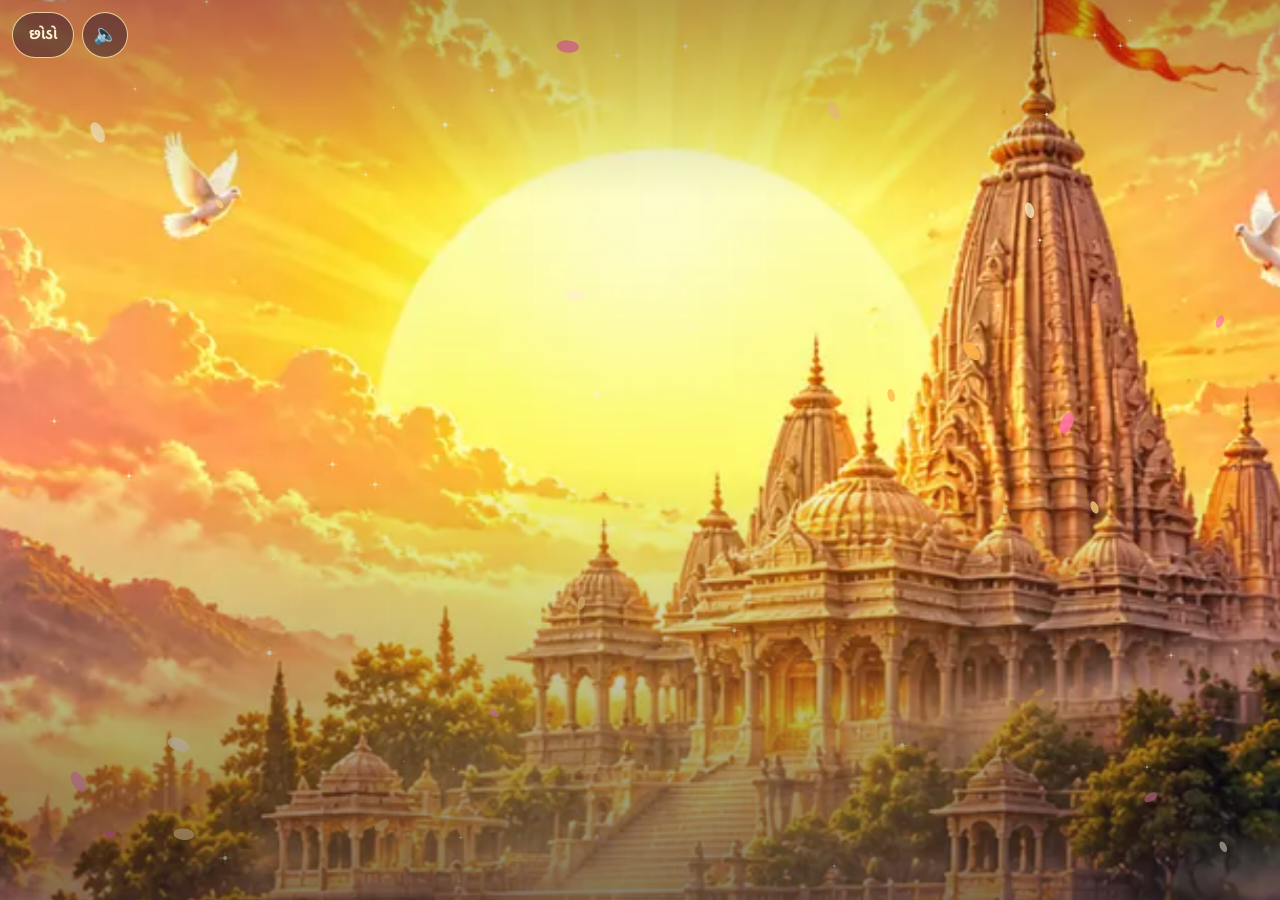
==== index.html @ 79ec95a3 "ઑફલાઇન: ફોન્ટ ફાઇલો રિપોમાં (fonts/), Google Fonts લિંક કાઢી; Excel લાઇબ્રેરી lib/ માં; sw cache v28" ====
<!doctype html>
<html lang="gu">
<head>
<meta charset="utf-8">
<meta name="viewport" content="width=device-width,initial-scale=1,viewport-fit=cover">
<title>સત્સંગ બોક્સ</title>
<link rel="icon" type="image/png" href="icon-192.png">
<link rel="apple-touch-icon" href="apple-touch-icon.png">
<link rel="manifest" href="manifest.webmanifest">
<meta name="theme-color" content="#f08a24">
<meta name="apple-mobile-web-app-capable" content="yes">
<meta name="mobile-web-app-capable" content="yes">
<meta name="apple-mobile-web-app-title" content="સત્સંગ બોક્સ">
<link rel="stylesheet" href="fonts/fonts.css">
<style>
:root{--ink:#4a2c1c;--deep:#5a3524;--muted:#7b5a3a;--card:#fffaf0;--line:#e3c9a4;--accent:#e8845f;--page:#f4e3cc;
  color-scheme:light}
*{box-sizing:border-box;-webkit-tap-highlight-color:transparent}
html,body{margin:0}
body{min-height:100vh;background:var(--page);color:var(--ink);font-family:'Noto Sans Gujarati',system-ui,-apple-system,'Segoe UI',sans-serif}
.wrap{max-width:520px;margin:0 auto;padding:0 0 28px;min-height:100vh}
/* ---- ઘર (ચિત્ર-થીમ) ---- */
.stage{position:relative;--av:calc(100dvh - 84px - env(safe-area-inset-bottom,0px));width:100%;height:var(--av);margin:0 auto;container-type:inline-size;background:none;overflow:hidden}
.sc{position:absolute;left:0;right:0;top:min(0px,calc(var(--av) - 187.6cqw));height:187.6cqw}
.stage .el{position:absolute;display:block;text-decoration:none;color:inherit;filter:var(--drop,none);transition:transform .15s}
.stage a.el:active{transform:scale(.97)}
.stage a.el:focus-visible{outline:3px solid var(--accent);outline-offset:3px;border-radius:30px}
.stage img{display:block;width:100%;height:100%}
.st{position:absolute;left:0;width:100%;text-align:center;white-space:nowrap;font-family:'Baloo Bhai 2','Noto Sans Gujarati',sans-serif;font-weight:700;pointer-events:none;color:var(--lab)}
.st.ti{color:var(--tc);text-shadow:var(--tsh)}
.lng3d{flex:none;width:42px;height:42px;border-radius:50%;border:0;padding:0;cursor:pointer;position:relative;display:grid;place-items:center;align-content:center;color:#4a2a0a;background:radial-gradient(circle at 32% 26%,#fff4d2 0%,#f1c66b 38%,#c9852a 100%);box-shadow:0 4px 0 #8a5a1b,0 8px 12px rgba(90,53,36,.45),inset 0 2px 3px rgba(255,255,255,.8),inset 0 -3px 5px rgba(120,70,10,.35);transition:transform .12s,box-shadow .12s}
.lng3d:active{transform:translateY(3px);box-shadow:0 1px 0 #8a5a1b,0 3px 6px rgba(90,53,36,.4),inset 0 2px 3px rgba(255,255,255,.6),inset 0 -2px 4px rgba(120,70,10,.35)}
.lng3d .le{font-size:18px;line-height:1}.lng3d .ll{font:800 9.5px/1 'Baloo Bhai 2',sans-serif;margin-top:1px}
.lng3d.hm{position:absolute;top:3.4cqw;right:3cqw;z-index:5;width:11.5cqw;height:11.5cqw}.lng3d.hm .le{font-size:5.4cqw}.lng3d.hm .ll{font-size:2.5cqw}
.lng3d.flash::after{content:"";position:absolute;inset:-7px;border-radius:50%;background:radial-gradient(circle,rgba(255,246,196,.95) 0%,rgba(255,222,120,.55) 45%,rgba(255,222,120,0) 72%);animation:lngf .75s ease-out forwards;pointer-events:none}
@keyframes lngf{0%{opacity:0;transform:scale(.6)}30%{opacity:1}100%{opacity:0;transform:scale(1.6)}}
.lgc{display:flex;justify-content:center;padding:4px 0 8px}
.lang{position:absolute;top:3.4cqw;right:3cqw;z-index:5;display:flex;gap:.8cqw;padding:.9cqw;border-radius:99px;background:var(--pillbg);border:var(--pillbd);box-shadow:0 .5cqw 1.4cqw rgba(0,0,0,.28)}
.lang button{border:0;background:transparent;color:var(--pillc);font:700 2.7cqw 'Baloo Bhai 2',sans-serif;min-width:6.6cqw;height:5.6cqw;border-radius:99px;cursor:pointer;padding:0 1cqw}
.lang button.on{background:var(--accent);color:#fff;box-shadow:inset 0 -.5cqw .8cqw rgba(0,0,0,.18)}
.lang button:focus-visible{outline:3px solid var(--accent);outline-offset:2px}
/* ---- અંદરનાં પેજ ---- */
.inner{padding:max(16px,env(safe-area-inset-top)) 16px 8px;min-height:100vh;background:var(--ibg);background-size:cover}
.grid{display:grid;gap:14px}
.ihead{display:flex;align-items:center;justify-content:space-between;gap:10px;margin:0 0 14px}
.back{display:inline-flex;align-items:center;gap:6px;padding:9px 16px;border-radius:99px;border:var(--cardbd);background:var(--card);color:var(--deep);font:700 15px 'Noto Sans Gujarati',sans-serif;cursor:pointer;box-shadow:var(--cardsh)}
.back:active{transform:scale(.96)}
.lang2{display:flex;gap:4px;padding:4px;border-radius:99px;background:var(--card);border:var(--cardbd)}
.lang2 button{border:0;background:transparent;color:var(--deep);font:700 14px 'Baloo Bhai 2',sans-serif;min-width:40px;height:34px;border-radius:99px;cursor:pointer}
.lang2 button.on{background:var(--accent);color:#fff}
.ztitle{margin:0 0 14px;font-family:'Baloo Bhai 2','Noto Sans Gujarati',sans-serif;font-weight:700;font-size:26px;color:var(--ztc);line-height:1.3}
a.game,div.game{display:grid;grid-template-columns:auto 1fr auto;align-items:center;gap:14px;text-decoration:none;color:inherit;background:var(--card);border:var(--cardbd);border-radius:22px;padding:14px 14px 14px 12px;box-shadow:var(--cardsh);transition:transform .15s}
a.game:active{transform:scale(.98)}
a.game:focus-visible{outline:3px solid var(--accent);outline-offset:3px}
.no{width:46px;height:46px;border-radius:50%;display:grid;place-items:center;flex:none;background:linear-gradient(145deg,#f2a07f,var(--accent));color:#fff;font-family:'Baloo Bhai 2',sans-serif;font-weight:700;font-size:22px;box-shadow:inset 0 -3px 5px rgba(0,0,0,.15),0 2px 5px rgba(0,0,0,.18)}
.txt{min-width:0}
.name{font-weight:700;font-size:19px;line-height:1.35;color:var(--deep)}
.note{font-size:13px;color:var(--muted);line-height:1.45;margin-top:2px}
.play{flex:none;padding:9px 16px;border-radius:99px;background:var(--accent);color:#fff;font-weight:700;font-size:15px;box-shadow:inset 0 -3px 5px rgba(0,0,0,.15),0 2px 6px rgba(0,0,0,.2)}
.play.soon{background:transparent;color:var(--muted);box-shadow:none;border:1.5px dashed var(--line);font-size:13px;font-weight:600}
div.game{opacity:.92}
footer{text-align:center;margin-top:22px;padding:0 16px;font-size:12px;color:var(--fc)}

/* ---- લીલો-સોનેરી: અંદરનાં પેજ + નીચેનું મેનુ (ઘર માટીનું જ રહે) ---- */
:root{--ca:linear-gradient(180deg,#f2a07f,#e8845f);--csh:0 .5rem 1.1rem rgba(120,80,40,.22),inset 0 2px 3px #fff,inset 0 -6px 10px rgba(180,130,80,.1);--zg:linear-gradient(180deg,#f6d98b,#d9a838);--zpanel:linear-gradient(165deg,#1b5b52 0%,#0f423c 60%,#0c3733 100%);--zrim:rgba(224,187,98,.55);--zsh:inset 0 1px 0 rgba(255,255,255,.2),inset 0 -10px 18px rgba(0,0,0,.18),0 6px 14px rgba(0,0,0,.38)}
.wrap{padding-bottom:calc(84px + env(safe-area-inset-bottom,0px))}
.wrap.home{height:100dvh;min-height:0;padding-bottom:0;overflow:hidden}
html.homef,html.homef body{overflow:hidden;height:100%}
/* અંદરનાં પેજ: માટી (ક્લે) સ્ટાઇલ — ક્રીમ ટાઇલ, ટેરાકોટા બટન, ઓલિવ લીલો */
.inner.gg{background:none;color:var(--ink)}
.gg .back,.gg .lang2{background:linear-gradient(160deg,#fdf5e8,#f3e3cb);border:0;box-shadow:var(--csh);color:var(--deep)}
.gg .lang2 button{color:var(--muted)}.gg .lang2 button.on{background:var(--ca);color:#fff;box-shadow:inset 0 -3px 5px rgba(0,0,0,.15)}
.gg .ztitle{color:var(--deep)}
.gg a.game,.gg div.game,.gg .sbox{background:linear-gradient(160deg,#fdf5e8,#f3e3cb);border:0;box-shadow:var(--csh);border-radius:26px;color:var(--ink)}
.gg .name{color:var(--deep)}.gg .note{color:var(--muted)}
.gg .no{background:var(--ca);color:#fff;box-shadow:inset 0 -3px 5px rgba(0,0,0,.15),0 3px 6px rgba(120,80,40,.3)}
.gg .play{background:var(--ca);color:#fff;box-shadow:inset 0 -3px 5px rgba(0,0,0,.15),0 3px 6px rgba(120,80,40,.3)}
.gg .play.soon{background:transparent;color:var(--muted);border:1.5px dashed #d9bb90;box-shadow:none}
.sbox{border-radius:26px;padding:16px;margin:0 0 14px}
.sbox h3{margin:0 0 10px;font:700 18px 'Baloo Bhai 2','Noto Sans Gujarati',sans-serif;color:var(--deep)}
.sbox p{margin:0;font-size:14px;line-height:1.6;color:var(--muted)}
.sseg{display:grid;grid-template-columns:repeat(3,1fr);gap:8px}
.sseg button,.sbtn{border:0;background:linear-gradient(160deg,#fdf5e8,#efdcc0);color:var(--deep);border-radius:18px;min-height:50px;font:700 17px 'Baloo Bhai 2','Noto Sans Gujarati',sans-serif;cursor:pointer;box-shadow:var(--csh)}
.sseg button.on,.sbtn.gold{background:var(--ca);color:#fff;box-shadow:inset 0 -3px 6px rgba(0,0,0,.15),0 4px 8px rgba(120,80,40,.3)}
.sbtn{width:100%;padding:0 14px}
.gg footer{color:#8a6a52}
.bnav{position:fixed;left:0;right:0;bottom:0;z-index:50;display:flex;justify-content:center;pointer-events:none}
.bnav nav{pointer-events:auto;width:min(520px,100%);display:grid;grid-template-columns:repeat(4,1fr);padding:6px 6px calc(6px + env(safe-area-inset-bottom,0px));background:var(--zpanel);border-top:1.5px solid var(--zrim);box-shadow:0 -6px 18px rgba(0,0,0,.35)}
.bnav a{display:flex;flex-direction:column;align-items:center;gap:2px;padding:6px 2px;border-radius:14px;text-decoration:none;color:#e0bb62;font:700 12px 'Noto Sans Gujarati',sans-serif;line-height:1.3;text-align:center}
.bnav a svg{width:24px;height:24px;fill:none;stroke:currentColor;stroke-width:1.9;stroke-linecap:round;stroke-linejoin:round}
.bnav a.on{background:var(--zg);color:#3a2600}
.bnav a:focus-visible{outline:3px solid #f6d98b;outline-offset:-2px}
@keyframes omsway{0%,100%{transform:perspective(500px) rotateY(-24deg) translateY(0)}50%{transform:perspective(500px) rotateY(24deg) translateY(-.8cqw)}}
.stage .om{animation:omsway 4s ease-in-out infinite}
@media (prefers-reduced-motion:reduce){.stage .el,a.game{transition:none}.stage .om{animation:none}}

/* નીચેનું મેનુ કાઢ્યું: તેની જગ્યા પણ પાછી */
.stage{--av:calc(100dvh - env(safe-area-inset-bottom,0px))!important}
.wrap{padding-bottom:calc(16px + env(safe-area-inset-bottom,0px))}
.wrap.home{padding-bottom:0}

/* V68 ક્લે ઘર: નવું ચિત્ર + કોડનું લખાણ, ઓમ ફરતો */
.omg{display:block;font-family:'Noto Sans Gujarati',sans-serif;font-weight:800;font-size:17.6cqw;line-height:1;color:#e0704a;text-shadow:0 .4cqw 0 #fff,0 -.3cqw 0 #d9754f,0 1cqw 1.2cqw rgba(120,60,20,.3)}
.cov{position:absolute;background:linear-gradient(160deg,#fbf1e2,#f1dcc0);box-shadow:0 .5cqw 1.2cqw rgba(120,80,40,.22),inset 0 2px 3px #fff}


/* V71: મંદિર (Play) પાનું = તમારું આખું ચિત્ર, ઉપર અદૃશ્ય બટન */
.mand.mfull{position:fixed;inset:0;padding:0;display:grid;place-items:center;overflow:hidden;background:linear-gradient(#f4e6d2,#efdcc2)}
.mbx{position:relative;container-type:inline-size;width:min(100vw,calc(100dvh * 3456 / 6144));aspect-ratio:3456/6144}
.mbx::before{content:"";position:absolute;left:-15%;right:-15%;top:-8%;bottom:-8%;background:url(themes/clay/mandir-full.webp) center/100% 100% no-repeat;pointer-events:none}
.mhit{position:absolute;border:0;padding:0;margin:0;background:transparent;cursor:pointer;-webkit-tap-highlight-color:transparent;transition:background .12s}
.mhit:active{background:rgba(255,255,255,.22)}
.mback{left:4.4%;top:5.75%;width:11.6%;height:6.25%;border-radius:22%}
.mglobe{left:83.6%;top:5.75%;width:12%;height:6.75%;border-radius:50%}
.mplay2{left:21.8%;top:82%;width:56.4%;height:12.5%;border-radius:99px}
.mlang{position:absolute;left:50%;top:100%;transform:translate(-50%,-30%);font:800 2.9cqw/1.2 system-ui,sans-serif;color:#5a3524;background:#f6d98b;border-radius:99px;padding:.4cqw 1.6cqw;box-shadow:0 1px 3px rgba(90,53,36,.3)}
/* V70: સ્ક્રીન બદલાય ત્યારે સરળ ફેડ, ઝબકારો નહીં */
@keyframes sfade{from{opacity:0}to{opacity:1}}
.inner,.mand,.wrap.home{animation:sfade .22s ease-out both}

/* V74 સ્મુથ ખૂલવું: જૂનું પાનું ભૂંસાતું નથી, નવું તેના પર ધીમેથી ઉપસે; એકાદશી પહેલેથી લોડ */
#app{position:relative}
.inner{position:relative}
.wrap.home{animation:none}
.stage{animation:sfade .22s ease-out both}
#app>.xold{position:absolute!important;left:0;right:0;top:0;z-index:1;pointer-events:none;animation:none!important}
#app>*:not(.xold){z-index:2}
#ekLayer{position:fixed;inset:0;z-index:300;background:linear-gradient(#f6ead8,#efdcc2);opacity:0;visibility:hidden;pointer-events:none;transition:opacity .25s ease,visibility 0s linear .25s}
#ekLayer.on{opacity:1;visibility:visible;pointer-events:auto;transition:opacity .25s ease,visibility 0s}
#ekFrame{position:absolute;inset:0;width:100%;height:100%;border:0;opacity:0;transition:opacity .2s;background:transparent}
#ekFrame.rd{opacity:1}
</style>

<link rel="stylesheet" href="intro/intro.css">
<script src="analytics.js" defer></script>
<style>/* V48 ક્લે 3D મંદિર (હોમપેજ → જ્ઞાન-પ્રશ્ન વચ્ચે) */
.mand{height:100vh;height:100dvh;overflow:hidden;display:flex;flex-direction:column;align-items:center;padding:calc(10px + env(safe-area-inset-top,0px)) 16px calc(20px + env(safe-area-inset-bottom,0px));box-sizing:border-box;background:radial-gradient(120% 70% at 50% 35%,rgba(251,241,227,.9),rgba(241,220,192,.6) 70%,rgba(233,207,172,.4))}
.mand .ihead{width:100%;max-width:560px}
.mbox{width:min(100%,600px);flex:1;display:flex;align-items:flex-end;justify-content:center;margin-top:6px}
.msvg{width:100%;height:auto;max-height:calc(100vh - 290px);max-height:calc(100dvh - 290px);cursor:pointer}
.msvg{-webkit-mask-image:radial-gradient(ellipse 60% 56% at 50% 50%,#000 72%,transparent 100%);mask-image:radial-gradient(ellipse 60% 56% at 50% 50%,#000 72%,transparent 100%)}
.mplay{flex:none;margin:36px auto 22px;width:118px;height:118px;border-radius:50%;border:0;display:grid;place-items:center;padding-left:8px;cursor:pointer;background:radial-gradient(circle at 50% 40%,#f6b393,#e5845f 70%);box-shadow:0 8px 0 #b9583a,0 14px 24px rgba(120,80,40,.35),inset 0 3px 6px rgba(255,255,255,.4);transition:transform .1s}.mplay:active{transform:translateY(5px);box-shadow:0 3px 0 #b9583a,0 6px 12px rgba(120,80,40,.3)}

.mtl{text-align:center;color:#5a3524;margin-top:4px}.mtl b{display:block;font:800 clamp(30px,9vw,40px)/1.2 "Baloo Bhai 2","Noto Sans Gujarati",sans-serif;text-shadow:0 2px 0 #fff}.mtl small{color:#8a6a52;font-size:15px}
</style>
<style>/* V50 જ્ઞાન-પ્રશ્ન: મોટાં નામ, રમો/લખાણ નહીં, 3D */
.gz1 .note{display:none!important}.gz1 .play:not(.soon){display:none!important}
.gz1 .name{font-size:clamp(25px,7.4vw,32px)!important;line-height:1.2}
.gz1 .game{padding-top:24px!important;padding-bottom:24px!important;box-shadow:0 7px 0 #dfc39c,0 12px 20px rgba(120,80,40,.22),inset 0 2px 3px #fff!important}
.gz1 .game:active{transform:translateY(4px)}
</style>
<style>html.nosc,html.nosc body{overflow:hidden!important;height:100%;overscroll-behavior:none;touch-action:none}html.nosc .mand{touch-action:manipulation}</style>
</head>
<body>
<main class="wrap" id="app"></main>
<script>
(function(){
var K="satsangLang",O=["g","e","r"],LB={g:"G",e:"E",r:"G.a"};
/* ---- થીમ: LIVE = બધાને દેખાતી થીમ. ખાનગી પ્રિવ્યૂ: ?t=નામ (સેવ થતી નથી) ---- */
var LIVE="clay";
var TH={
 clay:{
  v:{"--page":"#f4e3cc","--deep":"#5a3524","--muted":"#8a6a52","--card":"#fbf1e2","--line":"#e3c9a4","--accent":"#e8845f","--lab":"#5a3524","--tc":"#5a3524","--tsh":"none","--pillbg":"#fbf1e2","--pillbd":"0","--pillc":"#8a6a52","--cardbd":"0","--cardsh":"0 .5rem 1.1rem rgba(120,80,40,.22),inset 0 2px 3px #fff","--ibg":"linear-gradient(#f7e9d3,#efd7b6)","--isz":"cover","--ztc":"#5a3524","--fc":"#8a6a52","--drop":"drop-shadow(0 8px 10px rgba(120,80,40,.28))","--ink":"#4a2c1c"},
  col:"#f08a24",
  om:[326,80,201,204],ti:[318,68],ban:[52,1256,750,302,1346,46,[430,330]],
  t:[[85,454,309,300],[458,454,310,300],[85,854,309,300],[458,854,310,300]],lab:[310,42,764,1164]
 },
 embroidery:{
  v:{"--page":"#1f4f8f","--deep":"#1f3f86","--muted":"#4c5f8d","--card":"#f7edd8","--line":"#e0a860","--accent":"#e8782f","--lab":"#1f3f86","--tc":"#f7edd8","--tsh":"0 2px 0 #cdbd9a,0 5px 8px rgba(0,0,0,.45)","--pillbg":"#f3e8d0","--pillbd":"2px dashed #e0a860","--pillc":"#1f3f86","--cardbd":"2px dashed #e0a860","--cardsh":"0 4px 12px rgba(0,0,0,.35)","--ibg":"url(themes/embroidery/fabric.webp) repeat","--isz":"288px 72px","--ztc":"#f7edd8","--fc":"#d7e0f2","--drop":"drop-shadow(0 6px 8px rgba(0,0,0,.4))","--ink":"#1f3f86"},
  col:"#1f4f8f",
  om:[314,68,223,230],ti:[328,70],ban:[40,1240,772,316,1348,46,[430,330]],
  t:[[62,440,350,371],[444,440,346,371],[62,835,348,371],[444,835,346,371]],lab:[350,38,728-440,1124-835]
 }
};
var Q=(location.search.match(/[?&]t=([a-z0-9-]+)/)||[])[1];
["mandir-full","bg","om","banner","t1","t2","t3","t4"].forEach(function(n){var i=new Image();i.src="themes/clay/"+n+".webp";if(i.decode)i.decode().catch(function(){})});
var TN=TH[Q]?Q:LIVE,T0=TH[TN];
var Z=[{id:"m1"},{id:"z1"},{id:"z2"},{id:"z3"},{id:"z4"},{id:"z5"},{id:"stats"},{id:"set"}];
var ZG={z1:["prashn-leela","ekadashi"],z2:["dhyan-murti"],z3:["fal-ful-memory"],z4:["antahshatru-vijay"]};
var G={"ekadashi":{n:"n5",t:"t5"},"prashn-leela":{n:"n1",t:"t1"},"dhyan-murti":{n:"n2",t:"t2"},"antahshatru-vijay":{n:"n3",t:"t3"},"fal-ful-memory":{n:"n4",t:"t4"}};
var OLD=["pg1","pg2","pg3","pg4","pg5"];
var D={
g:{h1:"સત્સંગ બોક્સ",sub:"રમો અને શીખો",z1:"જ્ઞાન-પ્રશ્ન",z2:"ધ્યાન-ભક્તિ",z3:"યાદશક્તિ",z4:"મજાની રમત",z5:"રમો અને શીખો",one:"૧ ગેમ",back:"← પાછા",n1:"સત્સંગ પ્રશ્ન",t1:"નામ પેટી · પાંચ બોક્સ પ્રશ્નોત્તરી",n2:"ધ્યાન દર્શન",t2:"ધ્યાન મૂર્તિ ગેમ · ચિહ્ન અને તિલ યાદ કરી મૂર્તિ પર મૂકો",n3:"અંતઃશત્રુ વિજય",t3:"દિવ્ય તેજ પાંખ · દોષોને હરાવો",n4:"ફળ ફૂલ મેમરી ગેમ",t4:"કાગળ પર જોયેલું યાદ રાખી જગ્યાએ મૂકો",play:"રમો",soon:"ટૂંક સમયમાં",pg1:"કબડ્ડી",pg2:"ખો-ખો",pg3:"લંગડી",pg4:"ગિલ્લી-દંડા",pg5:"સાતોડિયું",n5:"એકાદશી",t5:"૫૨ પ્રશ્ન · ૨૬ એકાદશીના નામ અને તિથિ",pnote:"જૂની રમતની માહિતી અને ચિત્ર",foot:"નવી ગેમ ઉમેરાતી રહેશે"},
e:{h1:"Satsang Box",sub:"Play and learn",z1:"Knowledge Quiz",z2:"Meditation & Devotion",z3:"Memory",z4:"Fun Games",z5:"Play and learn",one:"1 game",back:"← Back",n1:"Satsang Prashn",t1:"Naam Peti · five-box quiz",n2:"Dhyan Darshan",t2:"Dhyan Murti game · remember the marks and place them on the murti",n3:"Antahshatru Vijay",t3:"Divya Teja Pankh · defeat the faults",n4:"Fruit Flower Memory Game",t4:"Remember what you saw on the paper and put it back in place",play:"Play",soon:"Coming soon",pg1:"Kabaddi",pg2:"Kho-Kho",pg3:"Langdi (hopping tag)",pg4:"Gilli-Danda",pg5:"Satodiyu (seven stones)",n5:"Ekadashi",t5:"52 questions · names and dates of 26 Ekadashis",pnote:"How the old game was played, with a picture",foot:"New games will keep being added"},
r:{h1:"Satsang Box",sub:"Ramo ane shikho",z1:"Gnan Prashn",z2:"Dhyan Bhakti",z3:"Yaadshakti",z4:"Majani Ramat",z5:"Ramo ane shikho",one:"1 game",back:"← Pachha",n1:"Satsang Prashn",t1:"Naam Peti · panch box prashnottari",n2:"Dhyan Darshan",t2:"Dhyan Murti game · chihna ane til yaad rakhi murti par mukho",n3:"Antahshatru Vijay",t3:"Divya Teja Pankh · doshone harawo",n4:"Fal Ful Memory Game",t4:"Kagal par joyelu yaad rakhi jagyae mukho",play:"Ramo",soon:"Tunk samay ma",pg1:"Kabaddi",pg2:"Kho-Kho",pg3:"Langdi",pg4:"Gilli-Danda",pg5:"Satodiyu",n5:"Ekadashi",t5:"52 prashna · 26 Ekadashi naam ane tithi",pnote:"Juni ramat ni mahiti ane chitra",foot:"Navi game umerati raheshe"}
};
var X={g:{nh:"હોમ",nl:"રમો અને શીખો",ns:"આંકડા",nt:"સેટિંગ્સ",stT:"આંકડા",stN:"ટૂંક સમયમાં — તમારા સ્કોર અને રમેલી ગેમ અહીં દેખાશે.",seT:"સેટિંગ્સ",lgT:"ભાષા",inT:"ઓપનિંગ",inB:"✦ ઓપનિંગ ફરી જુઓ",abT:"માહિતી",abN:"સત્સંગ બોક્સ — રમતાં રમતાં શીખવા માટે. દરેક ગેમના પોતાના સેટિંગ્સ ગેમની અંદર છે. ગેમ સુધારવા અનામી આંકડા લેવાય છે."},
e:{nh:"Home",nl:"Play & learn",ns:"Stats",nt:"Settings",stT:"Stats",stN:"Coming soon — your scores and games played will show here.",seT:"Settings",lgT:"Language",inT:"Opening",inB:"✦ Watch the opening again",abT:"About",abN:"Satsang Box — learn while you play. Each game keeps its own settings inside the game. Anonymous stats are collected to improve the games."},
r:{nh:"Home",nl:"Ramo ane shikho",ns:"Aankda",nt:"Settings",stT:"Aankda",stN:"Tunk samay ma — tamara score ane ramel game ahin dekhashe.",seT:"Settings",lgT:"Bhasha",inT:"Opening",inB:"✦ Opening fari juo",abT:"Mahiti",abN:"Satsang Box — ramta ramta shikhva mate. Darek game na potana settings game ni andar chhe. Game sudharva anami aankda levay chhe."}};
for(var xk in X)for(var xj in X[xk])D[xk][xj]=X[xk][xj];
var L="g";try{var s0=localStorage.getItem(K);if(D[s0])L=s0}catch(e){}
var app=document.getElementById("app");
function el(tag,cls,txt){var n=document.createElement(tag);if(cls)n.className=cls;if(txt!=null)n.textContent=txt;return n}
function px(v){return(v/853*100).toFixed(3)+"cqw"}
function box(n,b){n.style.left=px(b[0]);n.style.top=px(b[1]);n.style.width=px(b[2]);n.style.height=px(b[3])}
function setLang(l){L=l;try{localStorage.setItem(K,l)}catch(e){}render("lang");ekReload();if(window.satsangIntro)window.satsangIntro.lang(L)}
var LAB={g:"ગુ",e:"EN",r:"ABC"},FLASH=false;
function mkLang(cls){
  var b=el("button","lng3d "+(cls||"")+(FLASH?" flash":""));b.type="button";b.setAttribute("aria-label","Language");
  b.innerHTML='<span class="le">🌐</span><span class="ll">'+LAB[L]+'</span>';
  b.addEventListener("click",function(){FLASH=true;setLang(O[(O.indexOf(L)+1)%3]);setTimeout(function(){FLASH=false},0)});
  return b}
function themeVars(n){for(var k in T0.v)n.style.setProperty(k,T0.v[k]);n.style.setProperty("--bg","url(themes/"+TN+"/bg.webp)")}
function img(src){var i=new Image();i.src=src;i.alt="";i.decoding="async";i.draggable=false;return i}
function lab(txt,top,size,left,w){var s=el("span","st",txt);s.style.top=px(top);s.style.fontSize=px(size);if(left!=null){s.style.left=px(left);s.style.width=px(w)}return s}
function home(t){
  var st=el("div","stage");themeVars(st);
  st.appendChild(mkLang("hm"));
  var sc=el("div","sc");st.appendChild(sc);var stm=st;st=sc;
  var om=el("div","el om");box(om,T0.om);om.appendChild(img("themes/"+TN+"/om.webp"));st.appendChild(om);
  var ti=lab(t.h1,T0.ti[0],T0.ti[1]);ti.className="st ti";st.appendChild(ti);
  ["z1","z2","z3","z4"].forEach(function(z,i){
    var zz=z==="z1"?"m1":z;var a=el("a","el");a.href="#"+zz;hook(a,zz);a.setAttribute("aria-label",t[z]);box(a,T0.t[i]);
    a.appendChild(img("themes/"+TN+"/t"+(i+1)+".webp"));
    var lt=i<2?T0.lab[2]:T0.lab[3];
    var s=lab(t[z],lt,T0.lab[1]);
    if(TN==="clay"){s.style.top=px(T0.t[i][3]+10);}else{s.style.top=px(T0.lab[i<2?2:3])}
    s.style.left="0";s.style.width="100%";a.appendChild(s);st.appendChild(a)});
  var bn=el("a","el");bn.href="#z5";hook(bn,"z5");bn.setAttribute("aria-label",t.z5);box(bn,[T0.ban[0],T0.ban[1],T0.ban[2],T0.ban[3]]);
  bn.appendChild(img("themes/"+TN+"/banner.webp"));
  var bs=lab(t.z5,T0.ban[4]-T0.ban[1],T0.ban[5]);bs.style.left=px(T0.ban[6][0]-T0.ban[0]);bs.style.width=px(T0.ban[6][1]);bn.appendChild(bs);
  st.appendChild(bn);
  return stm;
}
function homeClay(t){
  var st=el("div","stage");themeVars(st);
  st.appendChild(mkLang("hm"));
  var sc=el("div","sc");st.appendChild(sc);
  var bg=img("themes/clay/home.webp");bg.style.cssText="position:absolute;left:0;top:0;width:100%;height:100%;pointer-events:none";sc.appendChild(bg);
  var cv=el("div","cov");box(cv,[284,165,286,307]);cv.style.borderRadius=px(44);sc.appendChild(cv);
  var om=el("div","el om");box(om,[284,165,286,307]);om.appendChild(el("span","omg","\u0AD0"));sc.appendChild(om);
  var ti=lab(t.h1,474,52);ti.className="st ti";sc.appendChild(ti);
  var TL=[["z1","m1",60,535,344,349,838],["z2","z2",448,535,346,349,838],["z3","z3",60,918,344,327,1200],["z4","z4",448,918,346,322,1196]];
  TL.forEach(function(r){var a=el("a","el");a.href="#"+r[1];hook(a,r[1]);a.setAttribute("aria-label",t[r[0]]);box(a,[r[2],r[3],r[4],r[5]]);var s=lab(t[r[0]],r[6]-r[3],36);s.style.left="0";s.style.width="100%";if(r[0]==="z4")s.style.color="#fff7e8";a.appendChild(s);sc.appendChild(a)});
  var bn=el("a","el");bn.href="#z5";hook(bn,"z5");bn.setAttribute("aria-label",t.z5);box(bn,[44,1310,764,304]);var bs=lab(t.z5,126,44,336,400);bs.style.textAlign="center";bn.appendChild(bs);sc.appendChild(bn);
  return st;
}
function card(href,noTxt,name,note,playTxt,soon){
  var a=el(href?"a":"div","game");if(href)a.href=href;
  a.appendChild(el("span","no",noTxt));
  var tx=el("span","txt");tx.appendChild(el("span","name",name));tx.appendChild(el("div","note",note));
  a.appendChild(tx);a.appendChild(el("span","play"+(soon?" soon":""),playTxt));
  return a;
}
function special(w,t,zid){
  w.appendChild(el("h2","ztitle",zid==="stats"?t.stT:t.seT));
  if(zid==="stats"){var b=el("div","sbox");b.appendChild(el("p",null,t.stN));w.appendChild(b);return w}
  var b2=el("div","sbox");b2.appendChild(el("h3",null,t.inT));var pb=el("button","sbtn gold",t.inB);pb.type="button";pb.addEventListener("click",function(){if(window.satsangIntro)window.satsangIntro.play()});b2.appendChild(pb);w.appendChild(b2);
  var b3=el("div","sbox");b3.appendChild(el("h3",null,t.abT));b3.appendChild(el("p",null,t.abN));w.appendChild(b3);
  return w}
function nav(t,cur){
  var P={h:'<path d="M3 11 12 3l9 8v9a1 1 0 0 1-1 1h-5v-6H9v6H4a1 1 0 0 1-1-1z"/>',z5:'<path d="M4 5a2 2 0 0 1 2-2h13v16H6a2 2 0 0 0-2 2z"/><path d="M4 19V5M9 7h6"/>',stats:'<path d="M5 20V10M12 20V4M19 20v-7"/>',set:'<circle cx="12" cy="12" r="3"/><path d="M12 2v3M12 19v3M2 12h3M19 12h3M4.9 4.9 7 7M17 17l2.1 2.1M4.9 19.1 7 17M17 7l2.1-2.1"/>'};
  var it=[["","h",t.nh],["z5","z5",t.nl],["stats","stats",t.ns],["set","set",t.nt]];
  var w=el("div","bnav"),n=el("nav");n.setAttribute("aria-label","Menu");
  it.forEach(function(x){var a=el("a",x[0]===cur?"on":"");a.href="#"+x[0];hook(a,x[0]);if(x[0]===cur)a.setAttribute("aria-current","page");a.innerHTML='<svg viewBox="0 0 24 24" aria-hidden="true">'+P[x[1]]+'</svg>';a.appendChild(el("span",null,x[2]));n.appendChild(a)});
  w.appendChild(n);return w}
function inner(t,zid){
  var w=el("div","inner gg");themeVars(w);w.style.backgroundSize=T0.v["--isz"];
  var hd=el("div","ihead");
  var b=el("button","back",t.back);b.type="button";b.addEventListener("click",function(){go("")});
  hd.appendChild(b);
  hd.appendChild(mkLang("hd"));w.appendChild(hd);
  if(zid==="stats"||zid==="set"){return special(w,t,zid)}
  w.appendChild(el("h2","ztitle",t[zid]));
  var g=el("nav","grid");if(zid==="z1")g.classList.add("gz1");g.setAttribute("aria-label",t[zid]);
  if(zid==="z5"){OLD.forEach(function(k,i){g.appendChild(card(null,String(i+1),t[k],t.pnote,t.soon,true))})}
  else ZG[zid].forEach(function(k,i){var gg=G[k];var cd=card(k+"/index.html"+(k==="ekadashi"?"#intro":""),String(i+1),t[gg.n],t[gg.t],t.play);if(k==="ekadashi")cd.addEventListener("click",function(e){e.preventDefault();openEk()});g.appendChild(cd)});
  if(zid==="z1"){var vv={g:["📜 વચનામૃત","વચનામૃત પર અલગ અલગ રમતો"],e:["📜 Vachanamrut","Different games on the Vachanamrut"],r:["📜 Vachanamrut","Vachanamrut par alag alag ramato"]}[L]||["📜 વચનામૃત",""];g.appendChild(card(null,String(ZG.z1.length+1),vv[0],vv[1],t.soon,true))}
  w.appendChild(g);return w;
}
function mandir(t){
  var w=el("div","mand mfull"),bx=el("div","mbx");w.appendChild(bx);
  var b=el("button","mhit mback");b.type="button";b.setAttribute("aria-label",t.back);b.addEventListener("click",function(){go("")});bx.appendChild(b);
  var lg=el("button","mhit mglobe");lg.type="button";lg.setAttribute("aria-label","Language");lg.appendChild(el("small","mlang",LAB[L]));lg.addEventListener("click",function(){setLang(O[(O.indexOf(L)+1)%3])});bx.appendChild(lg);
  var pb=el("button","mhit mplay2");pb.type="button";pb.id="mgo";pb.setAttribute("aria-label","▶");pb.addEventListener("click",function(){go("z1")});bx.appendChild(pb);
  return w}
function go(h){
  var cur=(location.hash||"").slice(1);if(cur===h)return;
  var url=h?"#"+h:location.pathname+location.search,st=history.state;
  try{
    if(h===""){ if(st&&st.p){history.back();setTimeout(function(){if((location.hash||"").slice(1)===cur){try{history.replaceState(null,"",url)}catch(e){location.hash=""}render();window.scrollTo(0,0)}},350);return} history.replaceState(null,"",url) }
    else if(cur===""){ history.pushState({p:1},"",url) }
    else{ history.replaceState({p:1},"",url) }
  }catch(e){location.hash=h;return}
  render();window.scrollTo(0,0)
}
function hook(a,h){a.addEventListener("click",function(e){e.preventDefault();go(h)})}
/* ---- એકાદશી: પાછળ પહેલેથી લોડ થયેલું, ખૂલતાં ફક્ત ફેડ ---- */
var ekF=null,ekL=null,ekReady=false,ekTimer=0,EKSRC="ekadashi/index.html#intro";
function ekInit(){if(ekL)return;ekL=document.createElement("div");ekL.id="ekLayer";ekF=document.createElement("iframe");ekF.id="ekFrame";ekF.title="એકાદશી";ekL.appendChild(ekF);document.body.appendChild(ekL)}
function ekPreload(){ekInit();if(!ekF.getAttribute("src"))ekF.src=EKSRC}
function ekReload(){if(!ekF||!ekF.getAttribute("src"))return;ekReady=false;ekF.classList.remove("rd");try{ekF.contentWindow.location.reload()}catch(e){ekF.src=EKSRC}}
function ekOn(){return !!(ekL&&ekL.classList.contains("on"))}
function ekShow(on){
  if(on){ekPreload();ekL.classList.add("on");if(ekReady)ekF.classList.add("rd");clearTimeout(ekTimer);
    if(!ekReady)ekTimer=setTimeout(function(){if(!ekReady&&ekOn())location.href=EKSRC},7000)}
  else if(ekOn()){ekL.classList.remove("on");clearTimeout(ekTimer);setTimeout(function(){if(!ekOn())ekReload()},400)}
}
function openEk(){try{history.pushState({p:1,ek:1},"","#ek")}catch(e){location.href=EKSRC;return}render()}
function closeEk(){var st=history.state;if(st&&st.ek){history.back();return}try{history.replaceState({p:1},"","#z1")}catch(e){location.hash="z1";return}render()}
window.addEventListener("message",function(e){if(!ekF||e.source!==ekF.contentWindow)return;var d=e.data||{};
  if(d.satsangBox==="ready"){ekReady=true;if(ekOn())ekF.classList.add("rd")}
  else if(d.satsangBox==="close")closeEk()});
var curKey=null,bgT=0;
function render(force){
  var h=(location.hash||"").slice(1),zid=null,i,ek=(h==="ek");
  if(ek)h="z1";
  var wasEk=ekOn();
  ekShow(ek);
  if(wasEk&&!ek){try{var s1=localStorage.getItem(K);if(D[s1]&&s1!==L){L=s1;force="lang"}}catch(e){}}
  var t=D[L];
  for(i=0;i<Z.length;i++)if(Z[i].id===h)zid=h;
  var key=zid||"home";
  if(!force&&key===curKey)return;
  var first=curKey===null,quick=first||force==="lang";curKey=key;
  var olds=Array.prototype.slice.call(app.children);
  var nv=zid==="m1"?mandir(t):zid?inner(t,zid):home(t);
  if(quick){app.innerHTML="";nv.style.animation="none"}
  else olds.forEach(function(o){o.classList.add("xold");setTimeout(function(){if(o.parentNode)o.parentNode.removeChild(o)},300)});
  if(first)nv.style.animation="";
  app.appendChild(nv);
  var pg=T0.v["--page"];
  var bgv=zid?"linear-gradient(rgba(248,235,214,.86),rgba(240,218,186,.9)),#f4e3cc url(themes/clay/bg.webp) center top/cover fixed":pg+" url(themes/"+TN+"/bg.webp) center top/cover no-repeat fixed";
  if(quick)document.body.style.background=bgv;
  else{var tk=++bgT;setTimeout(function(){if(tk===bgT)document.body.style.background=bgv},110)}
  app.classList.toggle("home",!zid);document.documentElement.classList.toggle("nosc",zid==="m1");document.documentElement.classList.toggle("homef",!zid);
  /* નીચેનું મેનુ હાલ બંધ (જરૂર પડશે ત્યારે પાછું) */
  //app.appendChild(nav(t,zid||""));
  document.documentElement.lang=L==="g"?"gu":"en";
  document.title=t.h1;
  var m=document.querySelector('meta[name="theme-color"]');if(m)m.setAttribute("content",T0.col);
}
window.addEventListener("popstate",function(){render();window.scrollTo(0,0)});window.addEventListener("hashchange",function(){render();window.scrollTo(0,0)});
render();setTimeout(ekPreload,1500);
})();
</script>
<script src="intro/intro.js"></script>
<script>if("serviceWorker"in navigator){window.addEventListener("load",function(){navigator.serviceWorker.register("sw.js").catch(function(){})})}</script>
</body>
</html>
---- fonts/fonts.css ----
/* Local fonts for offline use (from Fontsource, SIL OFL) */
/* noto-sans-gujarati-gujarati-wght-normal */
@font-face {
  font-family: 'Noto Sans Gujarati';
  font-style: normal;
  font-display: swap;
  font-weight: 100 900;
  src: url(./noto-sans-gujarati-gujarati-wght-normal.woff2) format('woff2');
  unicode-range: U+0951-0952,U+0964-0965,U+0A80-0AFF,U+200C-200D,U+20B9,U+25CC,U+A830-A839;
}
/* noto-sans-gujarati-latin-ext-wght-normal */
@font-face {
  font-family: 'Noto Sans Gujarati';
  font-style: normal;
  font-display: swap;
  font-weight: 100 900;
  src: url(./noto-sans-gujarati-latin-ext-wght-normal.woff2) format('woff2');
  unicode-range: U+0100-02BA,U+02BD-02C5,U+02C7-02CC,U+02CE-02D7,U+02DD-02FF,U+0304,U+0308,U+0329,U+1D00-1DBF,U+1E00-1E9F,U+1EF2-1EFF,U+2020,U+20A0-20AB,U+20AD-20C0,U+2113,U+2C60-2C7F,U+A720-A7FF;
}
/* noto-sans-gujarati-latin-wght-normal */
@font-face {
  font-family: 'Noto Sans Gujarati';
  font-style: normal;
  font-display: swap;
  font-weight: 100 900;
  src: url(./noto-sans-gujarati-latin-wght-normal.woff2) format('woff2');
  unicode-range: U+0000-00FF,U+0131,U+0152-0153,U+02BB-02BC,U+02C6,U+02DA,U+02DC,U+0304,U+0308,U+0329,U+2000-206F,U+20AC,U+2122,U+2191,U+2193,U+2212,U+2215,U+FEFF,U+FFFD;
}
/* noto-serif-gujarati-gujarati-wght-normal */
@font-face {
  font-family: 'Noto Serif Gujarati';
  font-style: normal;
  font-display: swap;
  font-weight: 100 900;
  src: url(./noto-serif-gujarati-gujarati-wght-normal.woff2) format('woff2');
  unicode-range: U+0951-0952,U+0964-0965,U+0A80-0AFF,U+200C-200D,U+20B9,U+25CC,U+A830-A839;
}
/* noto-serif-gujarati-latin-ext-wght-normal */
@font-face {
  font-family: 'Noto Serif Gujarati';
  font-style: normal;
  font-display: swap;
  font-weight: 100 900;
  src: url(./noto-serif-gujarati-latin-ext-wght-normal.woff2) format('woff2');
  unicode-range: U+0100-02BA,U+02BD-02C5,U+02C7-02CC,U+02CE-02D7,U+02DD-02FF,U+0304,U+0308,U+0329,U+1D00-1DBF,U+1E00-1E9F,U+1EF2-1EFF,U+2020,U+20A0-20AB,U+20AD-20C0,U+2113,U+2C60-2C7F,U+A720-A7FF;
}
/* noto-serif-gujarati-latin-wght-normal */
@font-face {
  font-family: 'Noto Serif Gujarati';
  font-style: normal;
  font-display: swap;
  font-weight: 100 900;
  src: url(./noto-serif-gujarati-latin-wght-normal.woff2) format('woff2');
  unicode-range: U+0000-00FF,U+0131,U+0152-0153,U+02BB-02BC,U+02C6,U+02DA,U+02DC,U+0304,U+0308,U+0329,U+2000-206F,U+20AC,U+2122,U+2191,U+2193,U+2212,U+2215,U+FEFF,U+FFFD;
}
/* baloo-bhai-2-gujarati-wght-normal */
@font-face {
  font-family: 'Baloo Bhai 2';
  font-style: normal;
  font-display: swap;
  font-weight: 400 800;
  src: url(./baloo-bhai-2-gujarati-wght-normal.woff2) format('woff2');
  unicode-range: U+0951-0952,U+0964-0965,U+0A80-0AFF,U+200C-200D,U+20B9,U+25CC,U+A830-A839;
}
/* baloo-bhai-2-latin-ext-wght-normal */
@font-face {
  font-family: 'Baloo Bhai 2';
  font-style: normal;
  font-display: swap;
  font-weight: 400 800;
  src: url(./baloo-bhai-2-latin-ext-wght-normal.woff2) format('woff2');
  unicode-range: U+0100-02BA,U+02BD-02C5,U+02C7-02CC,U+02CE-02D7,U+02DD-02FF,U+0304,U+0308,U+0329,U+1D00-1DBF,U+1E00-1E9F,U+1EF2-1EFF,U+2020,U+20A0-20AB,U+20AD-20C0,U+2113,U+2C60-2C7F,U+A720-A7FF;
}
/* baloo-bhai-2-latin-wght-normal */
@font-face {
  font-family: 'Baloo Bhai 2';
  font-style: normal;
  font-display: swap;
  font-weight: 400 800;
  src: url(./baloo-bhai-2-latin-wght-normal.woff2) format('woff2');
  unicode-range: U+0000-00FF,U+0131,U+0152-0153,U+02BB-02BC,U+02C6,U+02DA,U+02DC,U+0304,U+0308,U+0329,U+2000-206F,U+20AC,U+2122,U+2191,U+2193,U+2212,U+2215,U+FEFF,U+FFFD;
}
/* playfair-display-latin-ext-wght-normal */
@font-face {
  font-family: 'Playfair Display';
  font-style: normal;
  font-display: swap;
  font-weight: 400 900;
  src: url(./playfair-display-latin-ext-wght-normal.woff2) format('woff2');
  unicode-range: U+0100-02BA,U+02BD-02C5,U+02C7-02CC,U+02CE-02D7,U+02DD-02FF,U+0304,U+0308,U+0329,U+1D00-1DBF,U+1E00-1E9F,U+1EF2-1EFF,U+2020,U+20A0-20AB,U+20AD-20C0,U+2113,U+2C60-2C7F,U+A720-A7FF;
}
/* playfair-display-latin-wght-normal */
@font-face {
  font-family: 'Playfair Display';
  font-style: normal;
  font-display: swap;
  font-weight: 400 900;
  src: url(./playfair-display-latin-wght-normal.woff2) format('woff2');
  unicode-range: U+0000-00FF,U+0131,U+0152-0153,U+02BB-02BC,U+02C6,U+02DA,U+02DC,U+0304,U+0308,U+0329,U+2000-206F,U+20AC,U+2122,U+2191,U+2193,U+2212,U+2215,U+FEFF,U+FFFD;
}
/* hind-vadodara-gujarati-500-normal */
@font-face {
  font-family: 'Hind Vadodara';
  font-style: normal;
  font-display: swap;
  font-weight: 500;
  src: url(./hind-vadodara-gujarati-500-normal.woff2) format('woff2');
  unicode-range: U+0951-0952,U+0964-0965,U+0A80-0AFF,U+200C-200D,U+20B9,U+25CC,U+A830-A839;
}
/* hind-vadodara-latin-ext-500-normal */
@font-face {
  font-family: 'Hind Vadodara';
  font-style: normal;
  font-display: swap;
  font-weight: 500;
  src: url(./hind-vadodara-latin-ext-500-normal.woff2) format('woff2');
  unicode-range: U+0100-02BA,U+02BD-02C5,U+02C7-02CC,U+02CE-02D7,U+02DD-02FF,U+0304,U+0308,U+0329,U+1D00-1DBF,U+1E00-1E9F,U+1EF2-1EFF,U+2020,U+20A0-20AB,U+20AD-20C0,U+2113,U+2C60-2C7F,U+A720-A7FF;
}
/* hind-vadodara-latin-500-normal */
@font-face {
  font-family: 'Hind Vadodara';
  font-style: normal;
  font-display: swap;
  font-weight: 500;
  src: url(./hind-vadodara-latin-500-normal.woff2) format('woff2');
  unicode-range: U+0000-00FF,U+0131,U+0152-0153,U+02BB-02BC,U+02C6,U+02DA,U+02DC,U+0304,U+0308,U+0329,U+2000-206F,U+20AC,U+2122,U+2191,U+2193,U+2212,U+2215,U+FEFF,U+FFFD;
}
/* hind-vadodara-gujarati-600-normal */
@font-face {
  font-family: 'Hind Vadodara';
  font-style: normal;
  font-display: swap;
  font-weight: 600;
  src: url(./hind-vadodara-gujarati-600-normal.woff2) format('woff2');
  unicode-range: U+0951-0952,U+0964-0965,U+0A80-0AFF,U+200C-200D,U+20B9,U+25CC,U+A830-A839;
}
/* hind-vadodara-latin-ext-600-normal */
@font-face {
  font-family: 'Hind Vadodara';
  font-style: normal;
  font-display: swap;
  font-weight: 600;
  src: url(./hind-vadodara-latin-ext-600-normal.woff2) format('woff2');
  unicode-range: U+0100-02BA,U+02BD-02C5,U+02C7-02CC,U+02CE-02D7,U+02DD-02FF,U+0304,U+0308,U+0329,U+1D00-1DBF,U+1E00-1E9F,U+1EF2-1EFF,U+2020,U+20A0-20AB,U+20AD-20C0,U+2113,U+2C60-2C7F,U+A720-A7FF;
}
/* hind-vadodara-latin-600-normal */
@font-face {
  font-family: 'Hind Vadodara';
  font-style: normal;
  font-display: swap;
  font-weight: 600;
  src: url(./hind-vadodara-latin-600-normal.woff2) format('woff2');
  unicode-range: U+0000-00FF,U+0131,U+0152-0153,U+02BB-02BC,U+02C6,U+02DA,U+02DC,U+0304,U+0308,U+0329,U+2000-206F,U+20AC,U+2122,U+2191,U+2193,U+2212,U+2215,U+FEFF,U+FFFD;
}
---- intro/intro.css ----
/* સત્સંગ બોક્સ — સિનેમેટિક ઓપનિંગ (6 તસવીર, ક્રોસફેડ + ધીમું ઝૂમ + પાંખડી/તારા + દીવાનું તેજ) */
#intro{position:fixed;inset:0;z-index:60;background:#1a0f3a;overflow:hidden;opacity:1;transition:opacity .9s ease;touch-action:manipulation;-webkit-tap-highlight-color:transparent;user-select:none;-webkit-user-select:none}
#intro.bye{opacity:0;pointer-events:none}
#intro .isc{position:absolute;inset:0;background-size:cover;background-position:center;opacity:0;transition:opacity 1.3s ease;will-change:transform,opacity}
#intro .isc.on,#intro .isc.old{animation:ikb 8s linear forwards}
#intro .isc.on{opacity:1}
#intro .isc.fin.on,#intro .isc.fin.old{animation-name:ikb2}
@keyframes ikb{from{transform:scale(1.04)}to{transform:scale(1.18)}}
@keyframes ikb2{from{transform:scale(1)}to{transform:scale(1.06)}}
#intro .iglow{position:absolute;left:0;right:0;bottom:0;height:55%;background:radial-gradient(ellipse at 50% 100%,rgba(255,196,90,.55),rgba(255,150,40,.18) 45%,transparent 72%);mix-blend-mode:screen;animation:iflk 2.4s ease-in-out infinite;pointer-events:none}
@keyframes iflk{0%,100%{opacity:.55}20%{opacity:.85}35%{opacity:.5}55%{opacity:.9}75%{opacity:.6}}
#intro .ifx{position:absolute;inset:0;width:100%;height:100%;pointer-events:none}
#intro .ishade{position:absolute;inset:0;pointer-events:none;background:linear-gradient(180deg,rgba(10,5,30,.28),transparent 22%,transparent 52%,rgba(10,5,30,.5))}
#intro .itxt{position:absolute;left:0;right:0;top:43%;text-align:center;padding:0 18px;opacity:0;transform:translateY(14px);transition:opacity 1.4s ease .4s,transform 1.4s ease .4s;pointer-events:none}
#intro.fin .itxt{opacity:1;transform:none}
#intro .ih1{margin:0;font-family:'Baloo Bhai 2','Noto Sans Gujarati',sans-serif;font-weight:700;font-size:clamp(42px,13vw,68px);line-height:1.2;background:linear-gradient(180deg,#fff3b8,#f6b93b 55%,#d98a1a);-webkit-background-clip:text;background-clip:text;color:transparent;filter:drop-shadow(0 3px 10px rgba(30,10,60,.75))}
#intro .isub{margin:4px 0 0;color:#fff2d6;font-family:'Noto Sans Gujarati',system-ui,sans-serif;font-size:clamp(16px,4.6vw,22px);text-shadow:0 2px 8px rgba(30,10,60,.95)}
#intro .ienter{position:absolute;left:50%;bottom:max(34px,calc(env(safe-area-inset-bottom) + 26px));transform:translate(-50%,16px);opacity:0;pointer-events:none;display:flex;align-items:center;gap:12px;padding:13px 22px 13px 30px;border-radius:99px;border:2.5px solid #ffd27a;background:linear-gradient(180deg,#e8348d,#a5125e);color:#fff;font:700 clamp(19px,5.4vw,24px) 'Baloo Bhai 2','Noto Sans Gujarati',sans-serif;cursor:pointer;white-space:nowrap;box-shadow:0 6px 22px rgba(0,0,0,.45),0 0 26px rgba(255,120,190,.45);transition:opacity 1.2s ease 1.2s,transform 1.2s ease 1.2s}
#intro.fin .ienter{opacity:1;transform:translate(-50%,0);pointer-events:auto;animation:ipulse 2.2s ease-in-out 2.6s infinite}
#intro .ienter i{display:grid;place-items:center;width:30px;height:30px;border-radius:50%;background:#3a1450;border:2px solid #ffd27a;color:#ffd27a;font-style:normal;font-size:18px;line-height:1}
@keyframes ipulse{0%,100%{box-shadow:0 6px 22px rgba(0,0,0,.45),0 0 18px rgba(255,120,190,.35)}50%{box-shadow:0 6px 22px rgba(0,0,0,.45),0 0 38px rgba(255,150,210,.8)}}
#intro .ictl{position:absolute;top:max(12px,env(safe-area-inset-top));left:12px;z-index:6;display:flex;gap:8px;align-items:center}
#intro .ictl button{height:46px;padding:0 16px;border-radius:99px;border:1.5px solid rgba(255,230,170,.85);background:rgba(20,8,40,.45);color:#fff2d6;font:700 15px 'Noto Sans Gujarati',system-ui,sans-serif;cursor:pointer;-webkit-backdrop-filter:blur(4px);backdrop-filter:blur(4px)}
#intro .ictl .isnd{width:46px;padding:0;font-size:20px}
#intro button:focus-visible{outline:3px solid #fff;outline-offset:3px}
.ireplay{display:block;margin:12px auto 0;padding:9px 16px;border-radius:99px;border:2px solid var(--gold);background:var(--card);color:var(--deep);font:700 13px 'Noto Sans Gujarati',system-ui,sans-serif;cursor:pointer}
@media (prefers-reduced-motion:reduce){
  #intro .isc.on,#intro .isc.old,#intro .iglow,#intro.fin .ienter{animation:none}
  #intro .isc,#intro .itxt,#intro .ienter{transition-duration:.01s;transition-delay:0s}
}
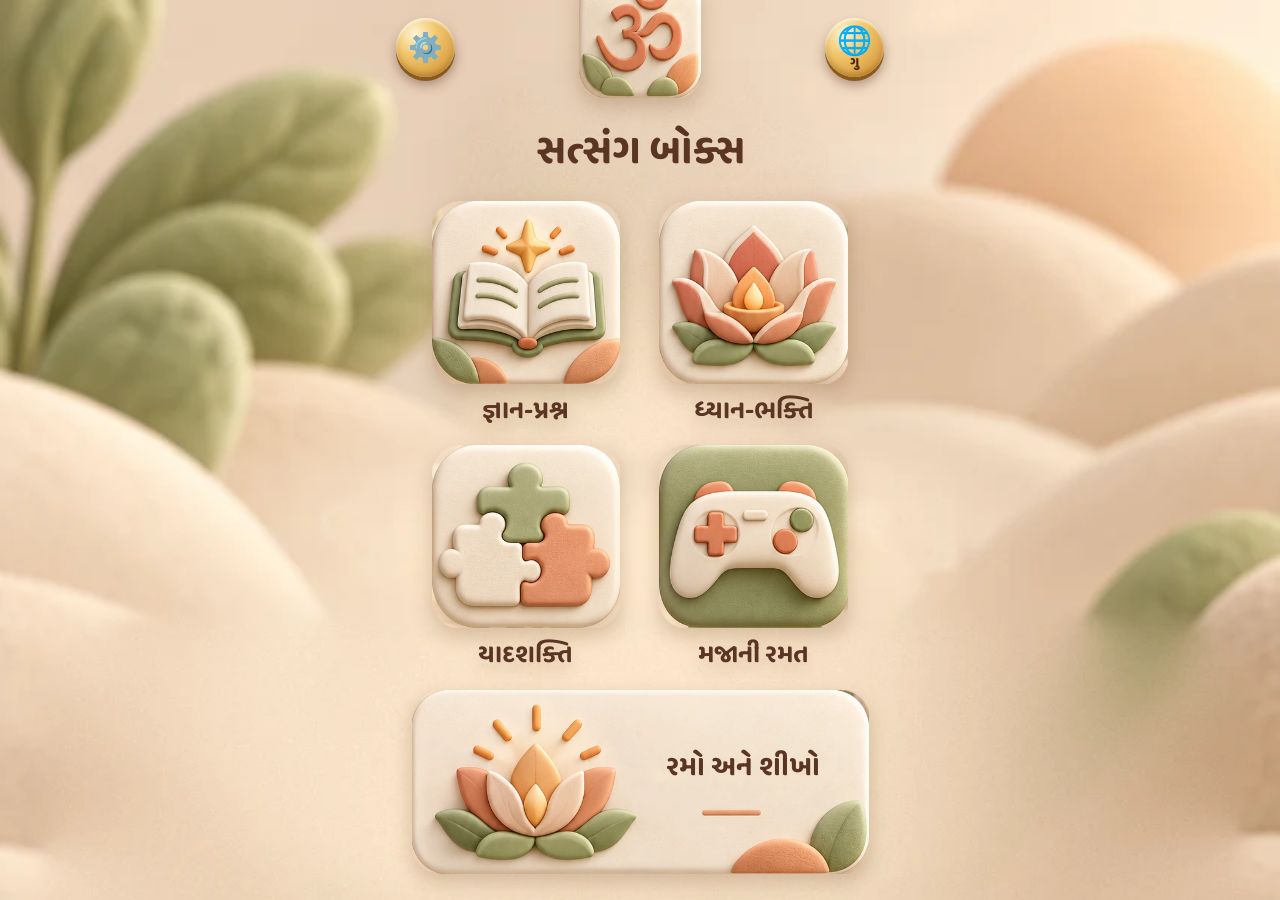
==== commit c136da55: "હબ Settings: ભાષા, થીમ, ઑફલાઇન સ્થિતિ, નવી આવૃત્તિ, ડિફોલ્ટ; ઘર પર ⚙; box.js; ઓપનિંગ કાઢ્યું; sw v34" ====
--- a/index.html
+++ b/index.html
@@ -131,8 +131,8 @@
 #ekFrame.rd{opacity:1}
 </style>
 
-<link rel="stylesheet" href="intro/intro.css">
 <script src="analytics.js" defer></script>
+<script src="box.js"></script>
 <style>/* V48 ક્લે 3D મંદિર (હોમપેજ → જ્ઞાન-પ્રશ્ન વચ્ચે) */
 .mand{height:100vh;height:100dvh;overflow:hidden;display:flex;flex-direction:column;align-items:center;padding:calc(10px + env(safe-area-inset-top,0px)) 16px calc(20px + env(safe-area-inset-bottom,0px));box-sizing:border-box;background:radial-gradient(120% 70% at 50% 35%,rgba(251,241,227,.9),rgba(241,220,192,.6) 70%,rgba(233,207,172,.4))}
 .mand .ihead{width:100%;max-width:560px}
@@ -150,6 +150,28 @@
 .gz1 .game:active{transform:translateY(4px)}
 </style>
 <style>html.nosc,html.nosc body{overflow:hidden!important;height:100%;overscroll-behavior:none;touch-action:none}html.nosc .mand{touch-action:manipulation}</style>
+<style>/* હબ Settings: સહિયારાં બટન + ઘર પર ⚙ */
+.sset{display:grid;gap:8px}
+.sset.c2{grid-template-columns:repeat(2,1fr)}.sset.c3{grid-template-columns:repeat(3,1fr)}.sset.c5{grid-template-columns:repeat(5,1fr)}
+.sset button{border:0;background:linear-gradient(160deg,#fdf5e8,#efdcc0);color:var(--deep);border-radius:18px;min-height:50px;font:700 16px 'Baloo Bhai 2','Noto Sans Gujarati',sans-serif;cursor:pointer;box-shadow:var(--csh)}
+.sset button.on{background:var(--ca);color:#fff;box-shadow:inset 0 -3px 6px rgba(0,0,0,.15),0 4px 8px rgba(120,80,40,.3)}
+.sset button[disabled]{opacity:.55;cursor:default;border:1.5px dashed #d9bb90;box-shadow:none;background:transparent;color:var(--muted)}
+.sbox .shint{margin-top:8px;font-size:13px;color:var(--muted)}
+.sver{text-align:center;margin:18px 0 6px;font-size:12px;color:#8a6a52}
+.sbtn.soft{background:linear-gradient(160deg,#fdf5e8,#efdcc0);color:var(--deep);box-shadow:var(--csh)}
+.lng3d.gr{position:absolute;top:3.4cqw;left:3cqw;z-index:5;width:11.5cqw;height:11.5cqw}.lng3d.gr .le{font-size:5.4cqw}
+</style>
+<style>/* Settings એક જ સ્ક્રીનમાં, સ્ક્રોલ વગર */
+.setp.inner{min-height:0;padding-bottom:6px}
+.setp .ihead{margin:0 0 6px}.setp .ztitle{margin:0 0 8px;font-size:22px}
+.setp .sbox{padding:10px 12px;margin:0 0 8px;border-radius:20px}
+.setp .sbox h3{font-size:15px;margin:0 0 6px}
+.setp .sset{gap:6px}.setp .sset button{min-height:40px;font-size:14px;border-radius:14px;padding:0 4px}
+.setp .shint{margin-top:5px;font-size:11.5px;line-height:1.4}
+.setp .sset.act{margin:0 0 8px}.setp .sset.act button{min-height:44px;font-size:14px}
+.setp .abt h3{display:none}.setp .abt p{font-size:11.5px;line-height:1.45}
+.setp .sver{margin:8px 0 0;font-size:11px}
+</style>
 </head>
 <body>
 <main class="wrap" id="app"></main>
@@ -184,28 +206,31 @@
 e:{h1:"Satsang Box",sub:"Play and learn",z1:"Knowledge Quiz",z2:"Meditation & Devotion",z3:"Memory",z4:"Fun Games",z5:"Play and learn",one:"1 game",back:"← Back",n1:"Satsang Prashn",t1:"Naam Peti · five-box quiz",n2:"Dhyan Darshan",t2:"Dhyan Murti game · remember the marks and place them on the murti",n3:"Antahshatru Vijay",t3:"Divya Teja Pankh · defeat the faults",n4:"Fruit Flower Memory Game",t4:"Remember what you saw on the paper and put it back in place",play:"Play",soon:"Coming soon",pg1:"Kabaddi",pg2:"Kho-Kho",pg3:"Langdi (hopping tag)",pg4:"Gilli-Danda",pg5:"Satodiyu (seven stones)",n5:"Ekadashi",t5:"52 questions · names and dates of 26 Ekadashis",pnote:"How the old game was played, with a picture",foot:"New games will keep being added"},
 r:{h1:"Satsang Box",sub:"Ramo ane shikho",z1:"Gnan Prashn",z2:"Dhyan Bhakti",z3:"Yaadshakti",z4:"Majani Ramat",z5:"Ramo ane shikho",one:"1 game",back:"← Pachha",n1:"Satsang Prashn",t1:"Naam Peti · panch box prashnottari",n2:"Dhyan Darshan",t2:"Dhyan Murti game · chihna ane til yaad rakhi murti par mukho",n3:"Antahshatru Vijay",t3:"Divya Teja Pankh · doshone harawo",n4:"Fal Ful Memory Game",t4:"Kagal par joyelu yaad rakhi jagyae mukho",play:"Ramo",soon:"Tunk samay ma",pg1:"Kabaddi",pg2:"Kho-Kho",pg3:"Langdi",pg4:"Gilli-Danda",pg5:"Satodiyu",n5:"Ekadashi",t5:"52 prashna · 26 Ekadashi naam ane tithi",pnote:"Juni ramat ni mahiti ane chitra",foot:"Navi game umerati raheshe"}
 };
-var X={g:{nh:"હોમ",nl:"રમો અને શીખો",ns:"આંકડા",nt:"સેટિંગ્સ",stT:"આંકડા",stN:"ટૂંક સમયમાં — તમારા સ્કોર અને રમેલી ગેમ અહીં દેખાશે.",seT:"સેટિંગ્સ",lgT:"ભાષા",inT:"ઓપનિંગ",inB:"✦ ઓપનિંગ ફરી જુઓ",abT:"માહિતી",abN:"સત્સંગ બોક્સ — રમતાં રમતાં શીખવા માટે. દરેક ગેમના પોતાના સેટિંગ્સ ગેમની અંદર છે. ગેમ સુધારવા અનામી આંકડા લેવાય છે."},
-e:{nh:"Home",nl:"Play & learn",ns:"Stats",nt:"Settings",stT:"Stats",stN:"Coming soon — your scores and games played will show here.",seT:"Settings",lgT:"Language",inT:"Opening",inB:"✦ Watch the opening again",abT:"About",abN:"Satsang Box — learn while you play. Each game keeps its own settings inside the game. Anonymous stats are collected to improve the games."},
-r:{nh:"Home",nl:"Ramo ane shikho",ns:"Aankda",nt:"Settings",stT:"Aankda",stN:"Tunk samay ma — tamara score ane ramel game ahin dekhashe.",seT:"Settings",lgT:"Bhasha",inT:"Opening",inB:"✦ Opening fari juo",abT:"Mahiti",abN:"Satsang Box — ramta ramta shikhva mate. Darek game na potana settings game ni andar chhe. Game sudharva anami aankda levay chhe."}};
+var X={g:{ofT:"ઑફલાઇન",ofY:"✓ બધી ગેમ ફોનમાં સચવાઈ ગઈ, નેટ વગર ચાલશે",ofW:"⏳ હજી સચવાય છે, નેટ ચાલુ રાખો",ofN:"આ બ્રાઉઝરમાં ઑફલાઇન ચાલતું નથી",ofC:"તપાસ ચાલે છે…",upB:"🔄 નવી આવૃત્તિ લાવો",upD:"થઈ રહ્યું છે…",upO:"પહેલાં નેટ ચાલુ કરો",sdT:"અવાજ",sdN:"ગેમના અવાજ ચાલુ કે બંધ",on:"ચાલુ",off:"બંધ",tmT:"ઘડિયાળનો સમય",tmN:"ગેમમાં ⚙ થી બદલો તો ફક્ત એ ગેમ માટે.",sec:" સેક",thT:"થીમ",thC:"માટી (ક્લે)",thE:"ભરતકામ · જલ્દી આવશે",rsT:"બધું ડિફોલ્ટ કરો",rsN:"અવાજ, સમય અને થીમ પાછાં પહેલાંની જેમ થશે. ભાષા બદલાશે નહીં.",rsB:"↺ ડિફોલ્ટ કરો",rsD:"✓ ડિફોલ્ટ થઈ ગયું",ver:"સત્સંગ બોક્સ",nh:"હોમ",nl:"રમો અને શીખો",ns:"આંકડા",nt:"સેટિંગ્સ",stT:"આંકડા",stN:"ટૂંક સમયમાં — તમારા સ્કોર અને રમેલી ગેમ અહીં દેખાશે.",seT:"સેટિંગ્સ",lgT:"ભાષા",inT:"ઓપનિંગ",inB:"✦ ઓપનિંગ ફરી જુઓ",abT:"માહિતી",abN:"સત્સંગ બોક્સ — રમતાં રમતાં શીખવા માટે. દરેક ગેમના પોતાના સેટિંગ્સ ગેમની અંદર છે. ગેમ સુધારવા અનામી આંકડા લેવાય છે."},
+e:{ofT:"Offline",ofY:"✓ All games are saved on this phone, works without net",ofW:"⏳ Still saving, keep the net on",ofN:"Offline does not work in this browser",ofC:"Checking…",upB:"🔄 Get latest version",upD:"Working…",upO:"Turn on the net first",sdT:"Sound",sdN:"Turn game sounds on or off",on:"On",off:"Off",tmT:"Clock time",tmN:"Changed inside a game with ⚙ = only for that game.",sec:" s",thT:"Theme",thC:"Clay",thE:"Embroidery · coming soon",rsT:"Reset to default",rsN:"Sound, time and theme go back to how they were. Language does not change.",rsB:"↺ Reset",rsD:"✓ Reset done",ver:"Satsang Box",nh:"Home",nl:"Play & learn",ns:"Stats",nt:"Settings",stT:"Stats",stN:"Coming soon — your scores and games played will show here.",seT:"Settings",lgT:"Language",inT:"Opening",inB:"✦ Watch the opening again",abT:"About",abN:"Satsang Box — learn while you play. Each game keeps its own settings inside the game. Anonymous stats are collected to improve the games."},
+r:{ofT:"Offline",ofY:"✓ Badhi game phone ma sachvai gai, net vagar chalshe",ofW:"⏳ Haji sachvay chhe, net chalu rakho",ofN:"Aa browser ma offline chalatu nathi",ofC:"Tapas chale chhe…",upB:"🔄 Navi aavruti lavo",upD:"Thai rahyu chhe…",upO:"Pehla net chalu karo",sdT:"Avaj",sdN:"Game na avaj chalu ke bandh",on:"Chalu",off:"Bandh",tmT:"Ghadiyal no samay",tmN:"Game ma ⚙ thi badlo to fakt e game mate.",sec:" sec",thT:"Theme",thC:"Mati (Clay)",thE:"Bharatkam · jaldi aavshe",rsT:"Badhu default karo",rsN:"Avaj, samay ane theme pachha pehla jevu thashe. Bhasha badlashe nahi.",rsB:"↺ Default karo",rsD:"✓ Default thai gayu",ver:"Satsang Box",nh:"Home",nl:"Ramo ane shikho",ns:"Aankda",nt:"Settings",stT:"Aankda",stN:"Tunk samay ma — tamara score ane ramel game ahin dekhashe.",seT:"Settings",lgT:"Bhasha",inT:"Opening",inB:"✦ Opening fari juo",abT:"Mahiti",abN:"Satsang Box — ramta ramta shikhva mate. Darek game na potana settings game ni andar chhe. Game sudharva anami aankda levay chhe."}};
 for(var xk in X)for(var xj in X[xk])D[xk][xj]=X[xk][xj];
 var L="g";try{var s0=localStorage.getItem(K);if(D[s0])L=s0}catch(e){}
 var app=document.getElementById("app");
 function el(tag,cls,txt){var n=document.createElement(tag);if(cls)n.className=cls;if(txt!=null)n.textContent=txt;return n}
 function px(v){return(v/853*100).toFixed(3)+"cqw"}
 function box(n,b){n.style.left=px(b[0]);n.style.top=px(b[1]);n.style.width=px(b[2]);n.style.height=px(b[3])}
-function setLang(l){L=l;try{localStorage.setItem(K,l)}catch(e){}render("lang");ekReload();if(window.satsangIntro)window.satsangIntro.lang(L)}
+function setLang(l){L=l;try{localStorage.setItem(K,l)}catch(e){}render("lang");ekReload()}
 var LAB={g:"ગુ",e:"EN",r:"ABC"},FLASH=false;
 function mkLang(cls){
   var b=el("button","lng3d "+(cls||"")+(FLASH?" flash":""));b.type="button";b.setAttribute("aria-label","Language");
   b.innerHTML='<span class="le">🌐</span><span class="ll">'+LAB[L]+'</span>';
   b.addEventListener("click",function(){FLASH=true;setLang(O[(O.indexOf(L)+1)%3]);setTimeout(function(){FLASH=false},0)});
   return b}
+function mkGear(){
+  var b=el("button","lng3d hm gr");b.type="button";b.setAttribute("aria-label","Settings");b.innerHTML='<span class="le">\u2699\uFE0F</span>';
+  b.addEventListener("click",function(){go("set")});return b}
 function themeVars(n){for(var k in T0.v)n.style.setProperty(k,T0.v[k]);n.style.setProperty("--bg","url(themes/"+TN+"/bg.webp)")}
 function img(src){var i=new Image();i.src=src;i.alt="";i.decoding="async";i.draggable=false;return i}
 function lab(txt,top,size,left,w){var s=el("span","st",txt);s.style.top=px(top);s.style.fontSize=px(size);if(left!=null){s.style.left=px(left);s.style.width=px(w)}return s}
 function home(t){
   var st=el("div","stage");themeVars(st);
-  st.appendChild(mkLang("hm"));
+  st.appendChild(mkLang("hm"));st.appendChild(mkGear());
   var sc=el("div","sc");st.appendChild(sc);var stm=st;st=sc;
   var om=el("div","el om");box(om,T0.om);om.appendChild(img("themes/"+TN+"/om.webp"));st.appendChild(om);
   var ti=lab(t.h1,T0.ti[0],T0.ti[1]);ti.className="st ti";st.appendChild(ti);
@@ -224,7 +249,7 @@
 }
 function homeClay(t){
   var st=el("div","stage");themeVars(st);
-  st.appendChild(mkLang("hm"));
+  st.appendChild(mkLang("hm"));st.appendChild(mkGear());
   var sc=el("div","sc");st.appendChild(sc);
   var bg=img("themes/clay/home.webp");bg.style.cssText="position:absolute;left:0;top:0;width:100%;height:100%;pointer-events:none";sc.appendChild(bg);
   var cv=el("div","cov");box(cv,[284,165,286,307]);cv.style.borderRadius=px(44);sc.appendChild(cv);
@@ -244,9 +269,45 @@
 }
 function special(w,t,zid){
   w.appendChild(el("h2","ztitle",zid==="stats"?t.stT:t.seT));
+  if(zid!=="stats")w.classList.add("setp");
   if(zid==="stats"){var b=el("div","sbox");b.appendChild(el("p",null,t.stN));w.appendChild(b);return w}
-  var b2=el("div","sbox");b2.appendChild(el("h3",null,t.inT));var pb=el("button","sbtn gold",t.inB);pb.type="button";pb.addEventListener("click",function(){if(window.satsangIntro)window.satsangIntro.play()});b2.appendChild(pb);w.appendChild(b2);
-  var b3=el("div","sbox");b3.appendChild(el("h3",null,t.abT));b3.appendChild(el("p",null,t.abN));w.appendChild(b3);
+  
+  var SB=window.SatsangBox;
+  function seg(title,note,cls,items,cur,onPick){
+    var bx=el("div","sbox");bx.appendChild(el("h3",null,title));
+    var row=el("div","sset "+cls),bts=[];
+    items.forEach(function(it){var b=el("button",it.v===cur?"on":"",it.l);b.type="button";if(it.dis)b.disabled=true;
+      b.addEventListener("click",function(){if(it.dis)return;if(onPick(it.v))bts.forEach(function(x,j){x.classList.toggle("on",items[j].v===it.v)})});
+      bts.push(b);row.appendChild(b)});
+    bx.appendChild(row);if(note)bx.appendChild(el("p","shint",note));w.appendChild(bx);return bx}
+  seg("🌐 "+t.lgT,null,"c3",[{v:"g",l:"ગુજરાતી"},{v:"e",l:"English"},{v:"r",l:"ABC"}],L,function(v){setLang(v);return false});
+  seg("🎨 "+t.thT,null,"c2",[{v:"clay",l:t.thC},{v:"emb",l:t.thE,dis:true}],SB.get("theme"),function(v){return SB.set("theme",v)});
+  var ob=el("div","sbox");ob.appendChild(el("h3",null,"📶 "+t.ofT));var os=el("p","shint",t.ofC);os.style.margin="0";ob.appendChild(os);w.appendChild(ob);
+  (function(){
+    if(!window.caches){os.textContent=t.ofN;return}
+    Promise.all([caches.keys(),fetch("sw.js",{cache:"no-store"}).then(function(r){return r.text()}).catch(function(){return ""})]).then(function(r){
+      var nm=r[0].filter(function(k){return k.indexOf("satsang-box")===0})[0],m=/const PRE=(\[.*?\]);/.exec(r[1]),pre=[];
+      try{pre=JSON.parse(m[1])}catch(e){}
+      if(!nm){os.textContent=t.ofW;return}
+      caches.open(nm).then(function(c){
+        if(!pre.length){os.textContent=t.ofY;return}
+        return Promise.all(pre.map(function(u){return c.match(u,{ignoreSearch:true})})).then(function(h){
+          var n=h.filter(Boolean).length;os.textContent=n>=pre.length?t.ofY:t.ofW+" ("+n+"/"+pre.length+")"})})
+    }).catch(function(){os.textContent=t.ofN})
+  })();
+  var ar=el("div","sset c2 act");
+  var ub=el("button",null,t.upB);ub.type="button";
+  ub.addEventListener("click",function(){
+    if(!navigator.onLine){ub.textContent=t.upO;return}
+    ub.textContent=t.upD;ub.disabled=true;
+    var rs=[];if(navigator.serviceWorker&&navigator.serviceWorker.getRegistrations)rs.push(navigator.serviceWorker.getRegistrations().then(function(a){return Promise.all(a.map(function(x){return x.unregister()}))}));
+    if(window.caches)rs.push(caches.keys().then(function(a){return Promise.all(a.map(function(k){return caches.delete(k)}))}));
+    Promise.all(rs).catch(function(){}).then(function(){location.reload()})});
+  var rb=el("button",null,t.rsB);rb.type="button";
+  rb.addEventListener("click",function(){SB.reset();rb.textContent=t.rsD});
+  ar.appendChild(ub);ar.appendChild(rb);w.appendChild(ar);
+  var b3=el("div","sbox abt");b3.appendChild(el("h3",null,t.abT));b3.appendChild(el("p",null,t.abN));w.appendChild(b3);
+  w.appendChild(el("div","sver",t.ver+" · "+SB.version));
   return w}
 function nav(t,cur){
   var P={h:'<path d="M3 11 12 3l9 8v9a1 1 0 0 1-1 1h-5v-6H9v6H4a1 1 0 0 1-1-1z"/>',z5:'<path d="M4 5a2 2 0 0 1 2-2h13v16H6a2 2 0 0 0-2 2z"/><path d="M4 19V5M9 7h6"/>',stats:'<path d="M5 20V10M12 20V4M19 20v-7"/>',set:'<circle cx="12" cy="12" r="3"/><path d="M12 2v3M12 19v3M2 12h3M19 12h3M4.9 4.9 7 7M17 17l2.1 2.1M4.9 19.1 7 17M17 7l2.1-2.1"/>'};
@@ -334,7 +395,6 @@
 render();setTimeout(ekPreload,1500);
 })();
 </script>
-<script src="intro/intro.js"></script>
 <script>if("serviceWorker"in navigator){window.addEventListener("load",function(){navigator.serviceWorker.register("sw.js").catch(function(){})})}</script>
 </body>
 </html>
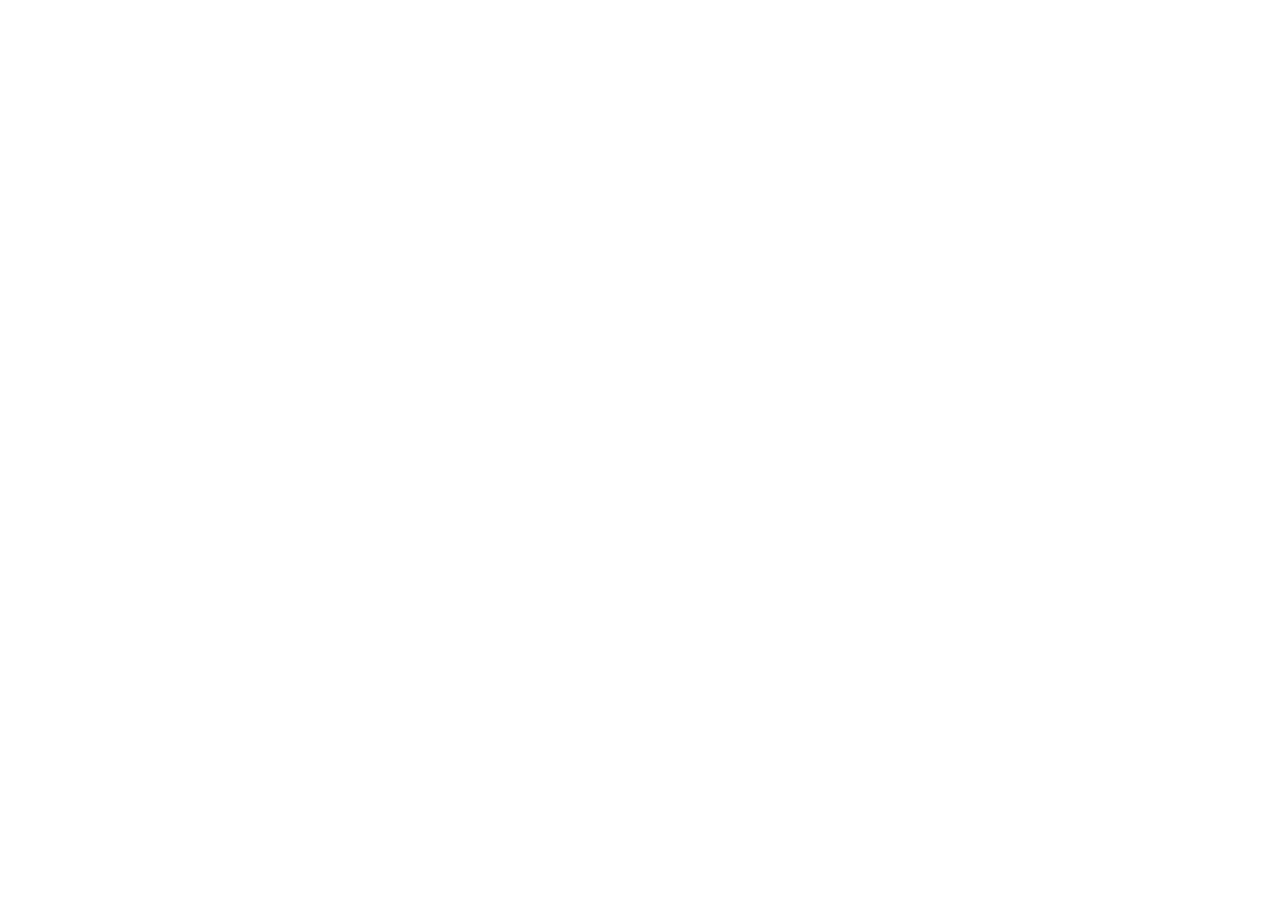
==== commit 001eb867: "જૂની લિંક બંધ: નવી લિંક box પર મોકલે, જૂનો ઑફલાઇન હબ ભૂંસે જૂનો હબ commit a8225be માં સચવાયેલો છે.  " ====
--- a/index.html
+++ b/index.html
@@ -1,400 +1,18 @@
 <!doctype html>
-<html lang="gu">
-<head>
-<meta charset="utf-8">
-<meta name="viewport" content="width=device-width,initial-scale=1,viewport-fit=cover">
+<html lang="gu"><head><meta charset="utf-8">
+<meta name="viewport" content="width=device-width,initial-scale=1">
 <title>સત્સંગ બોક્સ</title>
-<link rel="icon" type="image/png" href="icon-192.png">
-<link rel="apple-touch-icon" href="apple-touch-icon.png">
-<link rel="manifest" href="manifest.webmanifest">
-<meta name="theme-color" content="#f08a24">
-<meta name="apple-mobile-web-app-capable" content="yes">
-<meta name="mobile-web-app-capable" content="yes">
-<meta name="apple-mobile-web-app-title" content="સત્સંગ બોક્સ">
-<link rel="stylesheet" href="fonts/fonts.css">
-<style>
-:root{--ink:#4a2c1c;--deep:#5a3524;--muted:#7b5a3a;--card:#fffaf0;--line:#e3c9a4;--accent:#e8845f;--page:#f4e3cc;
-  color-scheme:light}
-*{box-sizing:border-box;-webkit-tap-highlight-color:transparent}
-html,body{margin:0}
-body{min-height:100vh;background:var(--page);color:var(--ink);font-family:'Noto Sans Gujarati',system-ui,-apple-system,'Segoe UI',sans-serif}
-.wrap{max-width:520px;margin:0 auto;padding:0 0 28px;min-height:100vh}
-/* ---- ઘર (ચિત્ર-થીમ) ---- */
-.stage{position:relative;--av:calc(100dvh - 84px - env(safe-area-inset-bottom,0px));width:100%;height:var(--av);margin:0 auto;container-type:inline-size;background:none;overflow:hidden}
-.sc{position:absolute;left:0;right:0;top:min(0px,calc(var(--av) - 187.6cqw));height:187.6cqw}
-.stage .el{position:absolute;display:block;text-decoration:none;color:inherit;filter:var(--drop,none);transition:transform .15s}
-.stage a.el:active{transform:scale(.97)}
-.stage a.el:focus-visible{outline:3px solid var(--accent);outline-offset:3px;border-radius:30px}
-.stage img{display:block;width:100%;height:100%}
-.st{position:absolute;left:0;width:100%;text-align:center;white-space:nowrap;font-family:'Baloo Bhai 2','Noto Sans Gujarati',sans-serif;font-weight:700;pointer-events:none;color:var(--lab)}
-.st.ti{color:var(--tc);text-shadow:var(--tsh)}
-.lng3d{flex:none;width:42px;height:42px;border-radius:50%;border:0;padding:0;cursor:pointer;position:relative;display:grid;place-items:center;align-content:center;color:#4a2a0a;background:radial-gradient(circle at 32% 26%,#fff4d2 0%,#f1c66b 38%,#c9852a 100%);box-shadow:0 4px 0 #8a5a1b,0 8px 12px rgba(90,53,36,.45),inset 0 2px 3px rgba(255,255,255,.8),inset 0 -3px 5px rgba(120,70,10,.35);transition:transform .12s,box-shadow .12s}
-.lng3d:active{transform:translateY(3px);box-shadow:0 1px 0 #8a5a1b,0 3px 6px rgba(90,53,36,.4),inset 0 2px 3px rgba(255,255,255,.6),inset 0 -2px 4px rgba(120,70,10,.35)}
-.lng3d .le{font-size:18px;line-height:1}.lng3d .ll{font:800 9.5px/1 'Baloo Bhai 2',sans-serif;margin-top:1px}
-.lng3d.hm{position:absolute;top:3.4cqw;right:3cqw;z-index:5;width:11.5cqw;height:11.5cqw}.lng3d.hm .le{font-size:5.4cqw}.lng3d.hm .ll{font-size:2.5cqw}
-.lng3d.flash::after{content:"";position:absolute;inset:-7px;border-radius:50%;background:radial-gradient(circle,rgba(255,246,196,.95) 0%,rgba(255,222,120,.55) 45%,rgba(255,222,120,0) 72%);animation:lngf .75s ease-out forwards;pointer-events:none}
-@keyframes lngf{0%{opacity:0;transform:scale(.6)}30%{opacity:1}100%{opacity:0;transform:scale(1.6)}}
-.lgc{display:flex;justify-content:center;padding:4px 0 8px}
-.lang{position:absolute;top:3.4cqw;right:3cqw;z-index:5;display:flex;gap:.8cqw;padding:.9cqw;border-radius:99px;background:var(--pillbg);border:var(--pillbd);box-shadow:0 .5cqw 1.4cqw rgba(0,0,0,.28)}
-.lang button{border:0;background:transparent;color:var(--pillc);font:700 2.7cqw 'Baloo Bhai 2',sans-serif;min-width:6.6cqw;height:5.6cqw;border-radius:99px;cursor:pointer;padding:0 1cqw}
-.lang button.on{background:var(--accent);color:#fff;box-shadow:inset 0 -.5cqw .8cqw rgba(0,0,0,.18)}
-.lang button:focus-visible{outline:3px solid var(--accent);outline-offset:2px}
-/* ---- અંદરનાં પેજ ---- */
-.inner{padding:max(16px,env(safe-area-inset-top)) 16px 8px;min-height:100vh;background:var(--ibg);background-size:cover}
-.grid{display:grid;gap:14px}
-.ihead{display:flex;align-items:center;justify-content:space-between;gap:10px;margin:0 0 14px}
-.back{display:inline-flex;align-items:center;gap:6px;padding:9px 16px;border-radius:99px;border:var(--cardbd);background:var(--card);color:var(--deep);font:700 15px 'Noto Sans Gujarati',sans-serif;cursor:pointer;box-shadow:var(--cardsh)}
-.back:active{transform:scale(.96)}
-.lang2{display:flex;gap:4px;padding:4px;border-radius:99px;background:var(--card);border:var(--cardbd)}
-.lang2 button{border:0;background:transparent;color:var(--deep);font:700 14px 'Baloo Bhai 2',sans-serif;min-width:40px;height:34px;border-radius:99px;cursor:pointer}
-.lang2 button.on{background:var(--accent);color:#fff}
-.ztitle{margin:0 0 14px;font-family:'Baloo Bhai 2','Noto Sans Gujarati',sans-serif;font-weight:700;font-size:26px;color:var(--ztc);line-height:1.3}
-a.game,div.game{display:grid;grid-template-columns:auto 1fr auto;align-items:center;gap:14px;text-decoration:none;color:inherit;background:var(--card);border:var(--cardbd);border-radius:22px;padding:14px 14px 14px 12px;box-shadow:var(--cardsh);transition:transform .15s}
-a.game:active{transform:scale(.98)}
-a.game:focus-visible{outline:3px solid var(--accent);outline-offset:3px}
-.no{width:46px;height:46px;border-radius:50%;display:grid;place-items:center;flex:none;background:linear-gradient(145deg,#f2a07f,var(--accent));color:#fff;font-family:'Baloo Bhai 2',sans-serif;font-weight:700;font-size:22px;box-shadow:inset 0 -3px 5px rgba(0,0,0,.15),0 2px 5px rgba(0,0,0,.18)}
-.txt{min-width:0}
-.name{font-weight:700;font-size:19px;line-height:1.35;color:var(--deep)}
-.note{font-size:13px;color:var(--muted);line-height:1.45;margin-top:2px}
-.play{flex:none;padding:9px 16px;border-radius:99px;background:var(--accent);color:#fff;font-weight:700;font-size:15px;box-shadow:inset 0 -3px 5px rgba(0,0,0,.15),0 2px 6px rgba(0,0,0,.2)}
-.play.soon{background:transparent;color:var(--muted);box-shadow:none;border:1.5px dashed var(--line);font-size:13px;font-weight:600}
-div.game{opacity:.92}
-footer{text-align:center;margin-top:22px;padding:0 16px;font-size:12px;color:var(--fc)}
-
-/* ---- લીલો-સોનેરી: અંદરનાં પેજ + નીચેનું મેનુ (ઘર માટીનું જ રહે) ---- */
-:root{--ca:linear-gradient(180deg,#f2a07f,#e8845f);--csh:0 .5rem 1.1rem rgba(120,80,40,.22),inset 0 2px 3px #fff,inset 0 -6px 10px rgba(180,130,80,.1);--zg:linear-gradient(180deg,#f6d98b,#d9a838);--zpanel:linear-gradient(165deg,#1b5b52 0%,#0f423c 60%,#0c3733 100%);--zrim:rgba(224,187,98,.55);--zsh:inset 0 1px 0 rgba(255,255,255,.2),inset 0 -10px 18px rgba(0,0,0,.18),0 6px 14px rgba(0,0,0,.38)}
-.wrap{padding-bottom:calc(84px + env(safe-area-inset-bottom,0px))}
-.wrap.home{height:100dvh;min-height:0;padding-bottom:0;overflow:hidden}
-html.homef,html.homef body{overflow:hidden;height:100%}
-/* અંદરનાં પેજ: માટી (ક્લે) સ્ટાઇલ — ક્રીમ ટાઇલ, ટેરાકોટા બટન, ઓલિવ લીલો */
-.inner.gg{background:none;color:var(--ink)}
-.gg .back,.gg .lang2{background:linear-gradient(160deg,#fdf5e8,#f3e3cb);border:0;box-shadow:var(--csh);color:var(--deep)}
-.gg .lang2 button{color:var(--muted)}.gg .lang2 button.on{background:var(--ca);color:#fff;box-shadow:inset 0 -3px 5px rgba(0,0,0,.15)}
-.gg .ztitle{color:var(--deep)}
-.gg a.game,.gg div.game,.gg .sbox{background:linear-gradient(160deg,#fdf5e8,#f3e3cb);border:0;box-shadow:var(--csh);border-radius:26px;color:var(--ink)}
-.gg .name{color:var(--deep)}.gg .note{color:var(--muted)}
-.gg .no{background:var(--ca);color:#fff;box-shadow:inset 0 -3px 5px rgba(0,0,0,.15),0 3px 6px rgba(120,80,40,.3)}
-.gg .play{background:var(--ca);color:#fff;box-shadow:inset 0 -3px 5px rgba(0,0,0,.15),0 3px 6px rgba(120,80,40,.3)}
-.gg .play.soon{background:transparent;color:var(--muted);border:1.5px dashed #d9bb90;box-shadow:none}
-.sbox{border-radius:26px;padding:16px;margin:0 0 14px}
-.sbox h3{margin:0 0 10px;font:700 18px 'Baloo Bhai 2','Noto Sans Gujarati',sans-serif;color:var(--deep)}
-.sbox p{margin:0;font-size:14px;line-height:1.6;color:var(--muted)}
-.sseg{display:grid;grid-template-columns:repeat(3,1fr);gap:8px}
-.sseg button,.sbtn{border:0;background:linear-gradient(160deg,#fdf5e8,#efdcc0);color:var(--deep);border-radius:18px;min-height:50px;font:700 17px 'Baloo Bhai 2','Noto Sans Gujarati',sans-serif;cursor:pointer;box-shadow:var(--csh)}
-.sseg button.on,.sbtn.gold{background:var(--ca);color:#fff;box-shadow:inset 0 -3px 6px rgba(0,0,0,.15),0 4px 8px rgba(120,80,40,.3)}
-.sbtn{width:100%;padding:0 14px}
-.gg footer{color:#8a6a52}
-.bnav{position:fixed;left:0;right:0;bottom:0;z-index:50;display:flex;justify-content:center;pointer-events:none}
-.bnav nav{pointer-events:auto;width:min(520px,100%);display:grid;grid-template-columns:repeat(4,1fr);padding:6px 6px calc(6px + env(safe-area-inset-bottom,0px));background:var(--zpanel);border-top:1.5px solid var(--zrim);box-shadow:0 -6px 18px rgba(0,0,0,.35)}
-.bnav a{display:flex;flex-direction:column;align-items:center;gap:2px;padding:6px 2px;border-radius:14px;text-decoration:none;color:#e0bb62;font:700 12px 'Noto Sans Gujarati',sans-serif;line-height:1.3;text-align:center}
-.bnav a svg{width:24px;height:24px;fill:none;stroke:currentColor;stroke-width:1.9;stroke-linecap:round;stroke-linejoin:round}
-.bnav a.on{background:var(--zg);color:#3a2600}
-.bnav a:focus-visible{outline:3px solid #f6d98b;outline-offset:-2px}
-@keyframes omsway{0%,100%{transform:perspective(500px) rotateY(-24deg) translateY(0)}50%{transform:perspective(500px) rotateY(24deg) translateY(-.8cqw)}}
-.stage .om{animation:omsway 4s ease-in-out infinite}
-@media (prefers-reduced-motion:reduce){.stage .el,a.game{transition:none}.stage .om{animation:none}}
-
-/* નીચેનું મેનુ કાઢ્યું: તેની જગ્યા પણ પાછી */
-.stage{--av:calc(100dvh - env(safe-area-inset-bottom,0px))!important}
-.wrap{padding-bottom:calc(16px + env(safe-area-inset-bottom,0px))}
-.wrap.home{padding-bottom:0}
-
-/* V68 ક્લે ઘર: નવું ચિત્ર + કોડનું લખાણ, ઓમ ફરતો */
-.omg{display:block;font-family:'Noto Sans Gujarati',sans-serif;font-weight:800;font-size:17.6cqw;line-height:1;color:#e0704a;text-shadow:0 .4cqw 0 #fff,0 -.3cqw 0 #d9754f,0 1cqw 1.2cqw rgba(120,60,20,.3)}
-.cov{position:absolute;background:linear-gradient(160deg,#fbf1e2,#f1dcc0);box-shadow:0 .5cqw 1.2cqw rgba(120,80,40,.22),inset 0 2px 3px #fff}
-
-
-/* V71: મંદિર (Play) પાનું = તમારું આખું ચિત્ર, ઉપર અદૃશ્ય બટન */
-.mand.mfull{position:fixed;inset:0;padding:0;display:grid;place-items:center;overflow:hidden;background:linear-gradient(#f4e6d2,#efdcc2)}
-.mbx{position:relative;container-type:inline-size;width:min(100vw,calc(100dvh * 3456 / 6144));aspect-ratio:3456/6144}
-.mbx::before{content:"";position:absolute;left:-15%;right:-15%;top:-8%;bottom:-8%;background:url(themes/clay/mandir-full.webp) center/100% 100% no-repeat;pointer-events:none}
-.mhit{position:absolute;border:0;padding:0;margin:0;background:transparent;cursor:pointer;-webkit-tap-highlight-color:transparent;transition:background .12s}
-.mhit:active{background:rgba(255,255,255,.22)}
-.mback{left:4.4%;top:5.75%;width:11.6%;height:6.25%;border-radius:22%}
-.mglobe{left:83.6%;top:5.75%;width:12%;height:6.75%;border-radius:50%}
-.mplay2{left:21.8%;top:82%;width:56.4%;height:12.5%;border-radius:99px}
-.mlang{position:absolute;left:50%;top:100%;transform:translate(-50%,-30%);font:800 2.9cqw/1.2 system-ui,sans-serif;color:#5a3524;background:#f6d98b;border-radius:99px;padding:.4cqw 1.6cqw;box-shadow:0 1px 3px rgba(90,53,36,.3)}
-/* V70: સ્ક્રીન બદલાય ત્યારે સરળ ફેડ, ઝબકારો નહીં */
-@keyframes sfade{from{opacity:0}to{opacity:1}}
-.inner,.mand,.wrap.home{animation:sfade .22s ease-out both}
-
-/* V74 સ્મુથ ખૂલવું: જૂનું પાનું ભૂંસાતું નથી, નવું તેના પર ધીમેથી ઉપસે; એકાદશી પહેલેથી લોડ */
-#app{position:relative}
-.inner{position:relative}
-.wrap.home{animation:none}
-.stage{animation:sfade .22s ease-out both}
-#app>.xold{position:absolute!important;left:0;right:0;top:0;z-index:1;pointer-events:none;animation:none!important}
-#app>*:not(.xold){z-index:2}
-#ekLayer{position:fixed;inset:0;z-index:300;background:linear-gradient(#f6ead8,#efdcc2);opacity:0;visibility:hidden;pointer-events:none;transition:opacity .25s ease,visibility 0s linear .25s}
-#ekLayer.on{opacity:1;visibility:visible;pointer-events:auto;transition:opacity .25s ease,visibility 0s}
-#ekFrame{position:absolute;inset:0;width:100%;height:100%;border:0;opacity:0;transition:opacity .2s;background:transparent}
-#ekFrame.rd{opacity:1}
-</style>
-
-<script src="analytics.js" defer></script>
-<script src="box.js"></script>
-<style>/* V48 ક્લે 3D મંદિર (હોમપેજ → જ્ઞાન-પ્રશ્ન વચ્ચે) */
-.mand{height:100vh;height:100dvh;overflow:hidden;display:flex;flex-direction:column;align-items:center;padding:calc(10px + env(safe-area-inset-top,0px)) 16px calc(20px + env(safe-area-inset-bottom,0px));box-sizing:border-box;background:radial-gradient(120% 70% at 50% 35%,rgba(251,241,227,.9),rgba(241,220,192,.6) 70%,rgba(233,207,172,.4))}
-.mand .ihead{width:100%;max-width:560px}
-.mbox{width:min(100%,600px);flex:1;display:flex;align-items:flex-end;justify-content:center;margin-top:6px}
-.msvg{width:100%;height:auto;max-height:calc(100vh - 290px);max-height:calc(100dvh - 290px);cursor:pointer}
-.msvg{-webkit-mask-image:radial-gradient(ellipse 60% 56% at 50% 50%,#000 72%,transparent 100%);mask-image:radial-gradient(ellipse 60% 56% at 50% 50%,#000 72%,transparent 100%)}
-.mplay{flex:none;margin:36px auto 22px;width:118px;height:118px;border-radius:50%;border:0;display:grid;place-items:center;padding-left:8px;cursor:pointer;background:radial-gradient(circle at 50% 40%,#f6b393,#e5845f 70%);box-shadow:0 8px 0 #b9583a,0 14px 24px rgba(120,80,40,.35),inset 0 3px 6px rgba(255,255,255,.4);transition:transform .1s}.mplay:active{transform:translateY(5px);box-shadow:0 3px 0 #b9583a,0 6px 12px rgba(120,80,40,.3)}
-
-.mtl{text-align:center;color:#5a3524;margin-top:4px}.mtl b{display:block;font:800 clamp(30px,9vw,40px)/1.2 "Baloo Bhai 2","Noto Sans Gujarati",sans-serif;text-shadow:0 2px 0 #fff}.mtl small{color:#8a6a52;font-size:15px}
-</style>
-<style>/* V50 જ્ઞાન-પ્રશ્ન: મોટાં નામ, રમો/લખાણ નહીં, 3D */
-.gz1 .note{display:none!important}.gz1 .play:not(.soon){display:none!important}
-.gz1 .name{font-size:clamp(25px,7.4vw,32px)!important;line-height:1.2}
-.gz1 .game{padding-top:24px!important;padding-bottom:24px!important;box-shadow:0 7px 0 #dfc39c,0 12px 20px rgba(120,80,40,.22),inset 0 2px 3px #fff!important}
-.gz1 .game:active{transform:translateY(4px)}
-</style>
-<style>html.nosc,html.nosc body{overflow:hidden!important;height:100%;overscroll-behavior:none;touch-action:none}html.nosc .mand{touch-action:manipulation}</style>
-<style>/* હબ Settings: સહિયારાં બટન + ઘર પર ⚙ */
-.sset{display:grid;gap:8px}
-.sset.c2{grid-template-columns:repeat(2,1fr)}.sset.c3{grid-template-columns:repeat(3,1fr)}.sset.c5{grid-template-columns:repeat(5,1fr)}
-.sset button{border:0;background:linear-gradient(160deg,#fdf5e8,#efdcc0);color:var(--deep);border-radius:18px;min-height:50px;font:700 16px 'Baloo Bhai 2','Noto Sans Gujarati',sans-serif;cursor:pointer;box-shadow:var(--csh)}
-.sset button.on{background:var(--ca);color:#fff;box-shadow:inset 0 -3px 6px rgba(0,0,0,.15),0 4px 8px rgba(120,80,40,.3)}
-.sset button[disabled]{opacity:.55;cursor:default;border:1.5px dashed #d9bb90;box-shadow:none;background:transparent;color:var(--muted)}
-.sbox .shint{margin-top:8px;font-size:13px;color:var(--muted)}
-.sver{text-align:center;margin:18px 0 6px;font-size:12px;color:#8a6a52}
-.sbtn.soft{background:linear-gradient(160deg,#fdf5e8,#efdcc0);color:var(--deep);box-shadow:var(--csh)}
-.lng3d.gr{position:absolute;top:3.4cqw;left:3cqw;z-index:5;width:11.5cqw;height:11.5cqw}.lng3d.gr .le{font-size:5.4cqw}
-</style>
-<style>/* Settings એક જ સ્ક્રીનમાં, સ્ક્રોલ વગર */
-.setp.inner{min-height:0;padding-bottom:6px}
-.setp .ihead{margin:0 0 6px}.setp .ztitle{margin:0 0 8px;font-size:22px}
-.setp .sbox{padding:10px 12px;margin:0 0 8px;border-radius:20px}
-.setp .sbox h3{font-size:15px;margin:0 0 6px}
-.setp .sset{gap:6px}.setp .sset button{min-height:40px;font-size:14px;border-radius:14px;padding:0 4px}
-.setp .shint{margin-top:5px;font-size:11.5px;line-height:1.4}
-.setp .sset.act{margin:0 0 8px}.setp .sset.act button{min-height:44px;font-size:14px}
-.setp .abt h3{display:none}.setp .abt p{font-size:11.5px;line-height:1.45}
-.setp .sver{margin:8px 0 0;font-size:11px}
-</style>
-</head>
-<body>
-<main class="wrap" id="app"></main>
+<meta name="robots" content="noindex">
 <script>
+/* જૂની લિંક બંધ: એ જ પાનું નવી લિંક પર ખોલે */
 (function(){
-var K="satsangLang",O=["g","e","r"],LB={g:"G",e:"E",r:"G.a"};
-/* ---- થીમ: LIVE = બધાને દેખાતી થીમ. ખાનગી પ્રિવ્યૂ: ?t=નામ (સેવ થતી નથી) ---- */
-var LIVE="clay";
-var TH={
- clay:{
-  v:{"--page":"#f4e3cc","--deep":"#5a3524","--muted":"#8a6a52","--card":"#fbf1e2","--line":"#e3c9a4","--accent":"#e8845f","--lab":"#5a3524","--tc":"#5a3524","--tsh":"none","--pillbg":"#fbf1e2","--pillbd":"0","--pillc":"#8a6a52","--cardbd":"0","--cardsh":"0 .5rem 1.1rem rgba(120,80,40,.22),inset 0 2px 3px #fff","--ibg":"linear-gradient(#f7e9d3,#efd7b6)","--isz":"cover","--ztc":"#5a3524","--fc":"#8a6a52","--drop":"drop-shadow(0 8px 10px rgba(120,80,40,.28))","--ink":"#4a2c1c"},
-  col:"#f08a24",
-  om:[326,80,201,204],ti:[318,68],ban:[52,1256,750,302,1346,46,[430,330]],
-  t:[[85,454,309,300],[458,454,310,300],[85,854,309,300],[458,854,310,300]],lab:[310,42,764,1164]
- },
- embroidery:{
-  v:{"--page":"#1f4f8f","--deep":"#1f3f86","--muted":"#4c5f8d","--card":"#f7edd8","--line":"#e0a860","--accent":"#e8782f","--lab":"#1f3f86","--tc":"#f7edd8","--tsh":"0 2px 0 #cdbd9a,0 5px 8px rgba(0,0,0,.45)","--pillbg":"#f3e8d0","--pillbd":"2px dashed #e0a860","--pillc":"#1f3f86","--cardbd":"2px dashed #e0a860","--cardsh":"0 4px 12px rgba(0,0,0,.35)","--ibg":"url(themes/embroidery/fabric.webp) repeat","--isz":"288px 72px","--ztc":"#f7edd8","--fc":"#d7e0f2","--drop":"drop-shadow(0 6px 8px rgba(0,0,0,.4))","--ink":"#1f3f86"},
-  col:"#1f4f8f",
-  om:[314,68,223,230],ti:[328,70],ban:[40,1240,772,316,1348,46,[430,330]],
-  t:[[62,440,350,371],[444,440,346,371],[62,835,348,371],[444,835,346,371]],lab:[350,38,728-440,1124-835]
- }
-};
-var Q=(location.search.match(/[?&]t=([a-z0-9-]+)/)||[])[1];
-["mandir-full","bg","om","banner","t1","t2","t3","t4"].forEach(function(n){var i=new Image();i.src="themes/clay/"+n+".webp";if(i.decode)i.decode().catch(function(){})});
-var TN=TH[Q]?Q:LIVE,T0=TH[TN];
-var Z=[{id:"m1"},{id:"z1"},{id:"z2"},{id:"z3"},{id:"z4"},{id:"z5"},{id:"stats"},{id:"set"}];
-var ZG={z1:["prashn-leela","ekadashi"],z2:["dhyan-murti"],z3:["fal-ful-memory"],z4:["antahshatru-vijay"]};
-var G={"ekadashi":{n:"n5",t:"t5"},"prashn-leela":{n:"n1",t:"t1"},"dhyan-murti":{n:"n2",t:"t2"},"antahshatru-vijay":{n:"n3",t:"t3"},"fal-ful-memory":{n:"n4",t:"t4"}};
-var OLD=["pg1","pg2","pg3","pg4","pg5"];
-var D={
-g:{h1:"સત્સંગ બોક્સ",sub:"રમો અને શીખો",z1:"જ્ઞાન-પ્રશ્ન",z2:"ધ્યાન-ભક્તિ",z3:"યાદશક્તિ",z4:"મજાની રમત",z5:"રમો અને શીખો",one:"૧ ગેમ",back:"← પાછા",n1:"સત્સંગ પ્રશ્ન",t1:"નામ પેટી · પાંચ બોક્સ પ્રશ્નોત્તરી",n2:"ધ્યાન દર્શન",t2:"ધ્યાન મૂર્તિ ગેમ · ચિહ્ન અને તિલ યાદ કરી મૂર્તિ પર મૂકો",n3:"અંતઃશત્રુ વિજય",t3:"દિવ્ય તેજ પાંખ · દોષોને હરાવો",n4:"ફળ ફૂલ મેમરી ગેમ",t4:"કાગળ પર જોયેલું યાદ રાખી જગ્યાએ મૂકો",play:"રમો",soon:"ટૂંક સમયમાં",pg1:"કબડ્ડી",pg2:"ખો-ખો",pg3:"લંગડી",pg4:"ગિલ્લી-દંડા",pg5:"સાતોડિયું",n5:"એકાદશી",t5:"૫૨ પ્રશ્ન · ૨૬ એકાદશીના નામ અને તિથિ",pnote:"જૂની રમતની માહિતી અને ચિત્ર",foot:"નવી ગેમ ઉમેરાતી રહેશે"},
-e:{h1:"Satsang Box",sub:"Play and learn",z1:"Knowledge Quiz",z2:"Meditation & Devotion",z3:"Memory",z4:"Fun Games",z5:"Play and learn",one:"1 game",back:"← Back",n1:"Satsang Prashn",t1:"Naam Peti · five-box quiz",n2:"Dhyan Darshan",t2:"Dhyan Murti game · remember the marks and place them on the murti",n3:"Antahshatru Vijay",t3:"Divya Teja Pankh · defeat the faults",n4:"Fruit Flower Memory Game",t4:"Remember what you saw on the paper and put it back in place",play:"Play",soon:"Coming soon",pg1:"Kabaddi",pg2:"Kho-Kho",pg3:"Langdi (hopping tag)",pg4:"Gilli-Danda",pg5:"Satodiyu (seven stones)",n5:"Ekadashi",t5:"52 questions · names and dates of 26 Ekadashis",pnote:"How the old game was played, with a picture",foot:"New games will keep being added"},
-r:{h1:"Satsang Box",sub:"Ramo ane shikho",z1:"Gnan Prashn",z2:"Dhyan Bhakti",z3:"Yaadshakti",z4:"Majani Ramat",z5:"Ramo ane shikho",one:"1 game",back:"← Pachha",n1:"Satsang Prashn",t1:"Naam Peti · panch box prashnottari",n2:"Dhyan Darshan",t2:"Dhyan Murti game · chihna ane til yaad rakhi murti par mukho",n3:"Antahshatru Vijay",t3:"Divya Teja Pankh · doshone harawo",n4:"Fal Ful Memory Game",t4:"Kagal par joyelu yaad rakhi jagyae mukho",play:"Ramo",soon:"Tunk samay ma",pg1:"Kabaddi",pg2:"Kho-Kho",pg3:"Langdi",pg4:"Gilli-Danda",pg5:"Satodiyu",n5:"Ekadashi",t5:"52 prashna · 26 Ekadashi naam ane tithi",pnote:"Juni ramat ni mahiti ane chitra",foot:"Navi game umerati raheshe"}
-};
-var X={g:{ofT:"ઑફલાઇન",ofY:"✓ બધી ગેમ ફોનમાં સચવાઈ ગઈ, નેટ વગર ચાલશે",ofW:"⏳ હજી સચવાય છે, નેટ ચાલુ રાખો",ofN:"આ બ્રાઉઝરમાં ઑફલાઇન ચાલતું નથી",ofC:"તપાસ ચાલે છે…",upB:"🔄 નવી આવૃત્તિ લાવો",upD:"થઈ રહ્યું છે…",upO:"પહેલાં નેટ ચાલુ કરો",sdT:"અવાજ",sdN:"ગેમના અવાજ ચાલુ કે બંધ",on:"ચાલુ",off:"બંધ",tmT:"ઘડિયાળનો સમય",tmN:"ગેમમાં ⚙ થી બદલો તો ફક્ત એ ગેમ માટે.",sec:" સેક",thT:"થીમ",thC:"માટી (ક્લે)",thE:"ભરતકામ · જલ્દી આવશે",rsT:"બધું ડિફોલ્ટ કરો",rsN:"અવાજ, સમય અને થીમ પાછાં પહેલાંની જેમ થશે. ભાષા બદલાશે નહીં.",rsB:"↺ ડિફોલ્ટ કરો",rsD:"✓ ડિફોલ્ટ થઈ ગયું",ver:"સત્સંગ બોક્સ",nh:"હોમ",nl:"રમો અને શીખો",ns:"આંકડા",nt:"સેટિંગ્સ",stT:"આંકડા",stN:"ટૂંક સમયમાં — તમારા સ્કોર અને રમેલી ગેમ અહીં દેખાશે.",seT:"સેટિંગ્સ",lgT:"ભાષા",inT:"ઓપનિંગ",inB:"✦ ઓપનિંગ ફરી જુઓ",abT:"માહિતી",abN:"સત્સંગ બોક્સ — રમતાં રમતાં શીખવા માટે. દરેક ગેમના પોતાના સેટિંગ્સ ગેમની અંદર છે. ગેમ સુધારવા અનામી આંકડા લેવાય છે."},
-e:{ofT:"Offline",ofY:"✓ All games are saved on this phone, works without net",ofW:"⏳ Still saving, keep the net on",ofN:"Offline does not work in this browser",ofC:"Checking…",upB:"🔄 Get latest version",upD:"Working…",upO:"Turn on the net first",sdT:"Sound",sdN:"Turn game sounds on or off",on:"On",off:"Off",tmT:"Clock time",tmN:"Changed inside a game with ⚙ = only for that game.",sec:" s",thT:"Theme",thC:"Clay",thE:"Embroidery · coming soon",rsT:"Reset to default",rsN:"Sound, time and theme go back to how they were. Language does not change.",rsB:"↺ Reset",rsD:"✓ Reset done",ver:"Satsang Box",nh:"Home",nl:"Play & learn",ns:"Stats",nt:"Settings",stT:"Stats",stN:"Coming soon — your scores and games played will show here.",seT:"Settings",lgT:"Language",inT:"Opening",inB:"✦ Watch the opening again",abT:"About",abN:"Satsang Box — learn while you play. Each game keeps its own settings inside the game. Anonymous stats are collected to improve the games."},
-r:{ofT:"Offline",ofY:"✓ Badhi game phone ma sachvai gai, net vagar chalshe",ofW:"⏳ Haji sachvay chhe, net chalu rakho",ofN:"Aa browser ma offline chalatu nathi",ofC:"Tapas chale chhe…",upB:"🔄 Navi aavruti lavo",upD:"Thai rahyu chhe…",upO:"Pehla net chalu karo",sdT:"Avaj",sdN:"Game na avaj chalu ke bandh",on:"Chalu",off:"Bandh",tmT:"Ghadiyal no samay",tmN:"Game ma ⚙ thi badlo to fakt e game mate.",sec:" sec",thT:"Theme",thC:"Mati (Clay)",thE:"Bharatkam · jaldi aavshe",rsT:"Badhu default karo",rsN:"Avaj, samay ane theme pachha pehla jevu thashe. Bhasha badlashe nahi.",rsB:"↺ Default karo",rsD:"✓ Default thai gayu",ver:"Satsang Box",nh:"Home",nl:"Ramo ane shikho",ns:"Aankda",nt:"Settings",stT:"Aankda",stN:"Tunk samay ma — tamara score ane ramel game ahin dekhashe.",seT:"Settings",lgT:"Bhasha",inT:"Opening",inB:"✦ Opening fari juo",abT:"Mahiti",abN:"Satsang Box — ramta ramta shikhva mate. Darek game na potana settings game ni andar chhe. Game sudharva anami aankda levay chhe."}};
-for(var xk in X)for(var xj in X[xk])D[xk][xj]=X[xk][xj];
-var L="g";try{var s0=localStorage.getItem(K);if(D[s0])L=s0}catch(e){}
-var app=document.getElementById("app");
-function el(tag,cls,txt){var n=document.createElement(tag);if(cls)n.className=cls;if(txt!=null)n.textContent=txt;return n}
-function px(v){return(v/853*100).toFixed(3)+"cqw"}
-function box(n,b){n.style.left=px(b[0]);n.style.top=px(b[1]);n.style.width=px(b[2]);n.style.height=px(b[3])}
-function setLang(l){L=l;try{localStorage.setItem(K,l)}catch(e){}render("lang");ekReload()}
-var LAB={g:"ગુ",e:"EN",r:"ABC"},FLASH=false;
-function mkLang(cls){
-  var b=el("button","lng3d "+(cls||"")+(FLASH?" flash":""));b.type="button";b.setAttribute("aria-label","Language");
-  b.innerHTML='<span class="le">🌐</span><span class="ll">'+LAB[L]+'</span>';
-  b.addEventListener("click",function(){FLASH=true;setLang(O[(O.indexOf(L)+1)%3]);setTimeout(function(){FLASH=false},0)});
-  return b}
-function mkGear(){
-  var b=el("button","lng3d hm gr");b.type="button";b.setAttribute("aria-label","Settings");b.innerHTML='<span class="le">\u2699\uFE0F</span>';
-  b.addEventListener("click",function(){go("set")});return b}
-function themeVars(n){for(var k in T0.v)n.style.setProperty(k,T0.v[k]);n.style.setProperty("--bg","url(themes/"+TN+"/bg.webp)")}
-function img(src){var i=new Image();i.src=src;i.alt="";i.decoding="async";i.draggable=false;return i}
-function lab(txt,top,size,left,w){var s=el("span","st",txt);s.style.top=px(top);s.style.fontSize=px(size);if(left!=null){s.style.left=px(left);s.style.width=px(w)}return s}
-function home(t){
-  var st=el("div","stage");themeVars(st);
-  st.appendChild(mkLang("hm"));st.appendChild(mkGear());
-  var sc=el("div","sc");st.appendChild(sc);var stm=st;st=sc;
-  var om=el("div","el om");box(om,T0.om);om.appendChild(img("themes/"+TN+"/om.webp"));st.appendChild(om);
-  var ti=lab(t.h1,T0.ti[0],T0.ti[1]);ti.className="st ti";st.appendChild(ti);
-  ["z1","z2","z3","z4"].forEach(function(z,i){
-    var zz=z==="z1"?"m1":z;var a=el("a","el");a.href="#"+zz;hook(a,zz);a.setAttribute("aria-label",t[z]);box(a,T0.t[i]);
-    a.appendChild(img("themes/"+TN+"/t"+(i+1)+".webp"));
-    var lt=i<2?T0.lab[2]:T0.lab[3];
-    var s=lab(t[z],lt,T0.lab[1]);
-    if(TN==="clay"){s.style.top=px(T0.t[i][3]+10);}else{s.style.top=px(T0.lab[i<2?2:3])}
-    s.style.left="0";s.style.width="100%";a.appendChild(s);st.appendChild(a)});
-  var bn=el("a","el");bn.href="#z5";hook(bn,"z5");bn.setAttribute("aria-label",t.z5);box(bn,[T0.ban[0],T0.ban[1],T0.ban[2],T0.ban[3]]);
-  bn.appendChild(img("themes/"+TN+"/banner.webp"));
-  var bs=lab(t.z5,T0.ban[4]-T0.ban[1],T0.ban[5]);bs.style.left=px(T0.ban[6][0]-T0.ban[0]);bs.style.width=px(T0.ban[6][1]);bn.appendChild(bs);
-  st.appendChild(bn);
-  return stm;
-}
-function homeClay(t){
-  var st=el("div","stage");themeVars(st);
-  st.appendChild(mkLang("hm"));st.appendChild(mkGear());
-  var sc=el("div","sc");st.appendChild(sc);
-  var bg=img("themes/clay/home.webp");bg.style.cssText="position:absolute;left:0;top:0;width:100%;height:100%;pointer-events:none";sc.appendChild(bg);
-  var cv=el("div","cov");box(cv,[284,165,286,307]);cv.style.borderRadius=px(44);sc.appendChild(cv);
-  var om=el("div","el om");box(om,[284,165,286,307]);om.appendChild(el("span","omg","\u0AD0"));sc.appendChild(om);
-  var ti=lab(t.h1,474,52);ti.className="st ti";sc.appendChild(ti);
-  var TL=[["z1","m1",60,535,344,349,838],["z2","z2",448,535,346,349,838],["z3","z3",60,918,344,327,1200],["z4","z4",448,918,346,322,1196]];
-  TL.forEach(function(r){var a=el("a","el");a.href="#"+r[1];hook(a,r[1]);a.setAttribute("aria-label",t[r[0]]);box(a,[r[2],r[3],r[4],r[5]]);var s=lab(t[r[0]],r[6]-r[3],36);s.style.left="0";s.style.width="100%";if(r[0]==="z4")s.style.color="#fff7e8";a.appendChild(s);sc.appendChild(a)});
-  var bn=el("a","el");bn.href="#z5";hook(bn,"z5");bn.setAttribute("aria-label",t.z5);box(bn,[44,1310,764,304]);var bs=lab(t.z5,126,44,336,400);bs.style.textAlign="center";bn.appendChild(bs);sc.appendChild(bn);
-  return st;
-}
-function card(href,noTxt,name,note,playTxt,soon){
-  var a=el(href?"a":"div","game");if(href)a.href=href;
-  a.appendChild(el("span","no",noTxt));
-  var tx=el("span","txt");tx.appendChild(el("span","name",name));tx.appendChild(el("div","note",note));
-  a.appendChild(tx);a.appendChild(el("span","play"+(soon?" soon":""),playTxt));
-  return a;
-}
-function special(w,t,zid){
-  w.appendChild(el("h2","ztitle",zid==="stats"?t.stT:t.seT));
-  if(zid!=="stats")w.classList.add("setp");
-  if(zid==="stats"){var b=el("div","sbox");b.appendChild(el("p",null,t.stN));w.appendChild(b);return w}
-  
-  var SB=window.SatsangBox;
-  function seg(title,note,cls,items,cur,onPick){
-    var bx=el("div","sbox");bx.appendChild(el("h3",null,title));
-    var row=el("div","sset "+cls),bts=[];
-    items.forEach(function(it){var b=el("button",it.v===cur?"on":"",it.l);b.type="button";if(it.dis)b.disabled=true;
-      b.addEventListener("click",function(){if(it.dis)return;if(onPick(it.v))bts.forEach(function(x,j){x.classList.toggle("on",items[j].v===it.v)})});
-      bts.push(b);row.appendChild(b)});
-    bx.appendChild(row);if(note)bx.appendChild(el("p","shint",note));w.appendChild(bx);return bx}
-  seg("🌐 "+t.lgT,null,"c3",[{v:"g",l:"ગુજરાતી"},{v:"e",l:"English"},{v:"r",l:"ABC"}],L,function(v){setLang(v);return false});
-  seg("🎨 "+t.thT,null,"c2",[{v:"clay",l:t.thC},{v:"emb",l:t.thE,dis:true}],SB.get("theme"),function(v){return SB.set("theme",v)});
-  var ob=el("div","sbox");ob.appendChild(el("h3",null,"📶 "+t.ofT));var os=el("p","shint",t.ofC);os.style.margin="0";ob.appendChild(os);w.appendChild(ob);
-  (function(){
-    if(!window.caches){os.textContent=t.ofN;return}
-    Promise.all([caches.keys(),fetch("sw.js",{cache:"no-store"}).then(function(r){return r.text()}).catch(function(){return ""})]).then(function(r){
-      var nm=r[0].filter(function(k){return k.indexOf("satsang-box")===0})[0],m=/const PRE=(\[.*?\]);/.exec(r[1]),pre=[];
-      try{pre=JSON.parse(m[1])}catch(e){}
-      if(!nm){os.textContent=t.ofW;return}
-      caches.open(nm).then(function(c){
-        if(!pre.length){os.textContent=t.ofY;return}
-        return Promise.all(pre.map(function(u){return c.match(u,{ignoreSearch:true})})).then(function(h){
-          var n=h.filter(Boolean).length;os.textContent=n>=pre.length?t.ofY:t.ofW+" ("+n+"/"+pre.length+")"})})
-    }).catch(function(){os.textContent=t.ofN})
-  })();
-  var ar=el("div","sset c2 act");
-  var ub=el("button",null,t.upB);ub.type="button";
-  ub.addEventListener("click",function(){
-    if(!navigator.onLine){ub.textContent=t.upO;return}
-    ub.textContent=t.upD;ub.disabled=true;
-    var rs=[];if(navigator.serviceWorker&&navigator.serviceWorker.getRegistrations)rs.push(navigator.serviceWorker.getRegistrations().then(function(a){return Promise.all(a.map(function(x){return x.unregister()}))}));
-    if(window.caches)rs.push(caches.keys().then(function(a){return Promise.all(a.map(function(k){return caches.delete(k)}))}));
-    Promise.all(rs).catch(function(){}).then(function(){location.reload()})});
-  var rb=el("button",null,t.rsB);rb.type="button";
-  rb.addEventListener("click",function(){SB.reset();rb.textContent=t.rsD});
-  ar.appendChild(ub);ar.appendChild(rb);w.appendChild(ar);
-  var b3=el("div","sbox abt");b3.appendChild(el("h3",null,t.abT));b3.appendChild(el("p",null,t.abN));w.appendChild(b3);
-  w.appendChild(el("div","sver",t.ver+" · "+SB.version));
-  return w}
-function nav(t,cur){
-  var P={h:'<path d="M3 11 12 3l9 8v9a1 1 0 0 1-1 1h-5v-6H9v6H4a1 1 0 0 1-1-1z"/>',z5:'<path d="M4 5a2 2 0 0 1 2-2h13v16H6a2 2 0 0 0-2 2z"/><path d="M4 19V5M9 7h6"/>',stats:'<path d="M5 20V10M12 20V4M19 20v-7"/>',set:'<circle cx="12" cy="12" r="3"/><path d="M12 2v3M12 19v3M2 12h3M19 12h3M4.9 4.9 7 7M17 17l2.1 2.1M4.9 19.1 7 17M17 7l2.1-2.1"/>'};
-  var it=[["","h",t.nh],["z5","z5",t.nl],["stats","stats",t.ns],["set","set",t.nt]];
-  var w=el("div","bnav"),n=el("nav");n.setAttribute("aria-label","Menu");
-  it.forEach(function(x){var a=el("a",x[0]===cur?"on":"");a.href="#"+x[0];hook(a,x[0]);if(x[0]===cur)a.setAttribute("aria-current","page");a.innerHTML='<svg viewBox="0 0 24 24" aria-hidden="true">'+P[x[1]]+'</svg>';a.appendChild(el("span",null,x[2]));n.appendChild(a)});
-  w.appendChild(n);return w}
-function inner(t,zid){
-  var w=el("div","inner gg");themeVars(w);w.style.backgroundSize=T0.v["--isz"];
-  var hd=el("div","ihead");
-  var b=el("button","back",t.back);b.type="button";b.addEventListener("click",function(){go("")});
-  hd.appendChild(b);
-  hd.appendChild(mkLang("hd"));w.appendChild(hd);
-  if(zid==="stats"||zid==="set"){return special(w,t,zid)}
-  w.appendChild(el("h2","ztitle",t[zid]));
-  var g=el("nav","grid");if(zid==="z1")g.classList.add("gz1");g.setAttribute("aria-label",t[zid]);
-  if(zid==="z5"){OLD.forEach(function(k,i){g.appendChild(card(null,String(i+1),t[k],t.pnote,t.soon,true))})}
-  else ZG[zid].forEach(function(k,i){var gg=G[k];var cd=card(k+"/index.html"+(k==="ekadashi"?"#intro":""),String(i+1),t[gg.n],t[gg.t],t.play);if(k==="ekadashi")cd.addEventListener("click",function(e){e.preventDefault();openEk()});g.appendChild(cd)});
-  if(zid==="z1"){var vv={g:["📜 વચનામૃત","વચનામૃત પર અલગ અલગ રમતો"],e:["📜 Vachanamrut","Different games on the Vachanamrut"],r:["📜 Vachanamrut","Vachanamrut par alag alag ramato"]}[L]||["📜 વચનામૃત",""];g.appendChild(card(null,String(ZG.z1.length+1),vv[0],vv[1],t.soon,true))}
-  w.appendChild(g);return w;
-}
-function mandir(t){
-  var w=el("div","mand mfull"),bx=el("div","mbx");w.appendChild(bx);
-  var b=el("button","mhit mback");b.type="button";b.setAttribute("aria-label",t.back);b.addEventListener("click",function(){go("")});bx.appendChild(b);
-  var lg=el("button","mhit mglobe");lg.type="button";lg.setAttribute("aria-label","Language");lg.appendChild(el("small","mlang",LAB[L]));lg.addEventListener("click",function(){setLang(O[(O.indexOf(L)+1)%3])});bx.appendChild(lg);
-  var pb=el("button","mhit mplay2");pb.type="button";pb.id="mgo";pb.setAttribute("aria-label","▶");pb.addEventListener("click",function(){go("z1")});bx.appendChild(pb);
-  return w}
-function go(h){
-  var cur=(location.hash||"").slice(1);if(cur===h)return;
-  var url=h?"#"+h:location.pathname+location.search,st=history.state;
-  try{
-    if(h===""){ if(st&&st.p){history.back();setTimeout(function(){if((location.hash||"").slice(1)===cur){try{history.replaceState(null,"",url)}catch(e){location.hash=""}render();window.scrollTo(0,0)}},350);return} history.replaceState(null,"",url) }
-    else if(cur===""){ history.pushState({p:1},"",url) }
-    else{ history.replaceState({p:1},"",url) }
-  }catch(e){location.hash=h;return}
-  render();window.scrollTo(0,0)
-}
-function hook(a,h){a.addEventListener("click",function(e){e.preventDefault();go(h)})}
-/* ---- એકાદશી: પાછળ પહેલેથી લોડ થયેલું, ખૂલતાં ફક્ત ફેડ ---- */
-var ekF=null,ekL=null,ekReady=false,ekTimer=0,EKSRC="ekadashi/index.html#intro";
-function ekInit(){if(ekL)return;ekL=document.createElement("div");ekL.id="ekLayer";ekF=document.createElement("iframe");ekF.id="ekFrame";ekF.title="એકાદશી";ekL.appendChild(ekF);document.body.appendChild(ekL)}
-function ekPreload(){ekInit();if(!ekF.getAttribute("src"))ekF.src=EKSRC}
-function ekReload(){if(!ekF||!ekF.getAttribute("src"))return;ekReady=false;ekF.classList.remove("rd");try{ekF.contentWindow.location.reload()}catch(e){ekF.src=EKSRC}}
-function ekOn(){return !!(ekL&&ekL.classList.contains("on"))}
-function ekShow(on){
-  if(on){ekPreload();ekL.classList.add("on");if(ekReady)ekF.classList.add("rd");clearTimeout(ekTimer);
-    if(!ekReady)ekTimer=setTimeout(function(){if(!ekReady&&ekOn())location.href=EKSRC},7000)}
-  else if(ekOn()){ekL.classList.remove("on");clearTimeout(ekTimer);setTimeout(function(){if(!ekOn())ekReload()},400)}
-}
-function openEk(){try{history.pushState({p:1,ek:1},"","#ek")}catch(e){location.href=EKSRC;return}render()}
-function closeEk(){var st=history.state;if(st&&st.ek){history.back();return}try{history.replaceState({p:1},"","#z1")}catch(e){location.hash="z1";return}render()}
-window.addEventListener("message",function(e){if(!ekF||e.source!==ekF.contentWindow)return;var d=e.data||{};
-  if(d.satsangBox==="ready"){ekReady=true;if(ekOn())ekF.classList.add("rd")}
-  else if(d.satsangBox==="close")closeEk()});
-var curKey=null,bgT=0;
-function render(force){
-  var h=(location.hash||"").slice(1),zid=null,i,ek=(h==="ek");
-  if(ek)h="z1";
-  var wasEk=ekOn();
-  ekShow(ek);
-  if(wasEk&&!ek){try{var s1=localStorage.getItem(K);if(D[s1]&&s1!==L){L=s1;force="lang"}}catch(e){}}
-  var t=D[L];
-  for(i=0;i<Z.length;i++)if(Z[i].id===h)zid=h;
-  var key=zid||"home";
-  if(!force&&key===curKey)return;
-  var first=curKey===null,quick=first||force==="lang";curKey=key;
-  var olds=Array.prototype.slice.call(app.children);
-  var nv=zid==="m1"?mandir(t):zid?inner(t,zid):home(t);
-  if(quick){app.innerHTML="";nv.style.animation="none"}
-  else olds.forEach(function(o){o.classList.add("xold");setTimeout(function(){if(o.parentNode)o.parentNode.removeChild(o)},300)});
-  if(first)nv.style.animation="";
-  app.appendChild(nv);
-  var pg=T0.v["--page"];
-  var bgv=zid?"linear-gradient(rgba(248,235,214,.86),rgba(240,218,186,.9)),#f4e3cc url(themes/clay/bg.webp) center top/cover fixed":pg+" url(themes/"+TN+"/bg.webp) center top/cover no-repeat fixed";
-  if(quick)document.body.style.background=bgv;
-  else{var tk=++bgT;setTimeout(function(){if(tk===bgT)document.body.style.background=bgv},110)}
-  app.classList.toggle("home",!zid);document.documentElement.classList.toggle("nosc",zid==="m1");document.documentElement.classList.toggle("homef",!zid);
-  /* નીચેનું મેનુ હાલ બંધ (જરૂર પડશે ત્યારે પાછું) */
-  //app.appendChild(nav(t,zid||""));
-  document.documentElement.lang=L==="g"?"gu":"en";
-  document.title=t.h1;
-  var m=document.querySelector('meta[name="theme-color"]');if(m)m.setAttribute("content",T0.col);
-}
-window.addEventListener("popstate",function(){render();window.scrollTo(0,0)});window.addEventListener("hashchange",function(){render();window.scrollTo(0,0)});
-render();setTimeout(ekPreload,1500);
+  var NEW="https://kutch-satsang.github.io/box/";
+  var p=location.pathname.replace(/^\/satsang-box\/?/,"");
+  if(navigator.serviceWorker&&navigator.serviceWorker.getRegistrations)navigator.serviceWorker.getRegistrations().then(function(a){a.forEach(function(r){r.unregister()})}).catch(function(){});
+  if(window.caches&&caches.keys)caches.keys().then(function(k){k.forEach(function(n){caches.delete(n)})}).catch(function(){});
+  location.replace(NEW+p+location.search+location.hash);
 })();
 </script>
-<script>if("serviceWorker"in navigator){window.addEventListener("load",function(){navigator.serviceWorker.register("sw.js").catch(function(){})})}</script>
-</body>
-</html>
+<meta http-equiv="refresh" content="2;url=https://kutch-satsang.github.io/box/">
+<style>body{margin:0;min-height:100vh;display:flex;align-items:center;justify-content:center;padding:16px;box-sizing:border-box;background:#f4e3cc;color:#4a2c1c;font:600 17px/1.5 "Noto Sans Gujarati",sans-serif;text-align:center}a{color:#c0582f}</style>
+</head><body><p>સત્સંગ બોક્સ નવી લિંક પર છે…<br><a href="https://kutch-satsang.github.io/box/">kutch-satsang.github.io/box</a></p></body></html>
